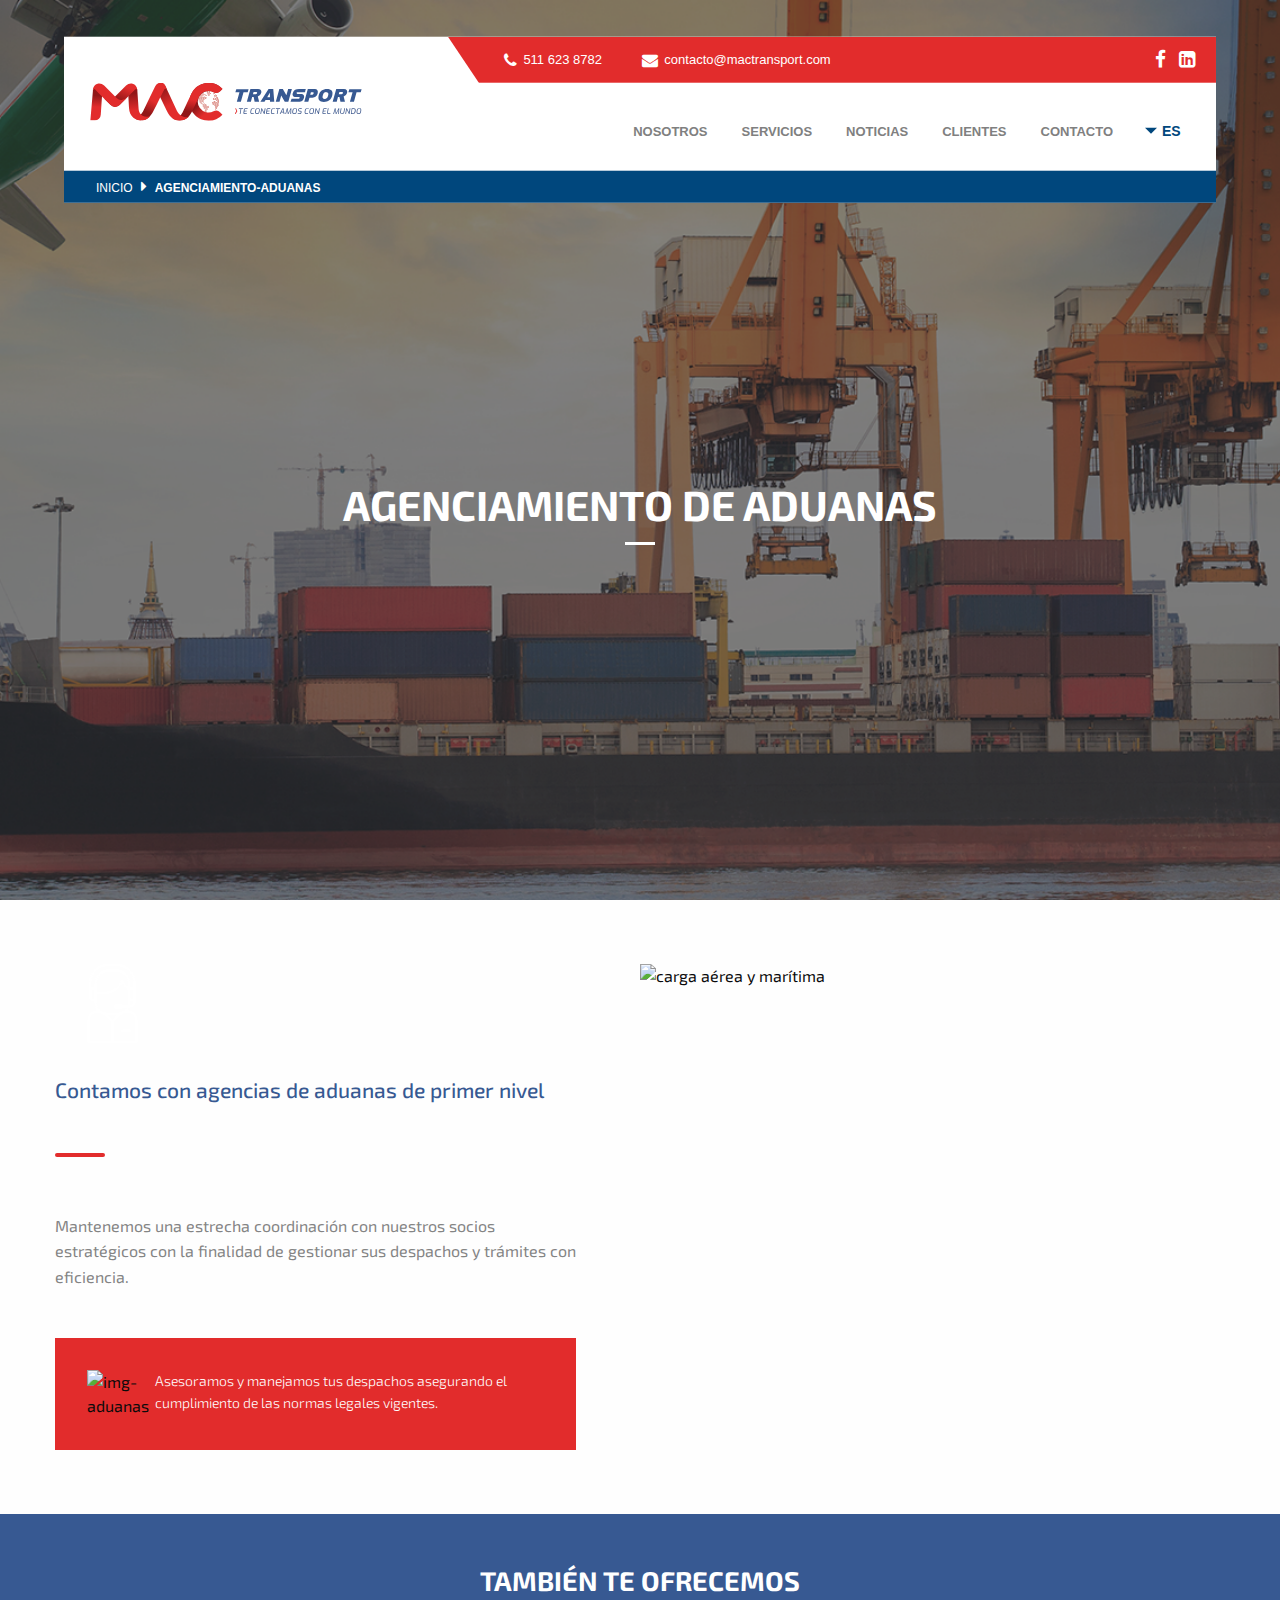
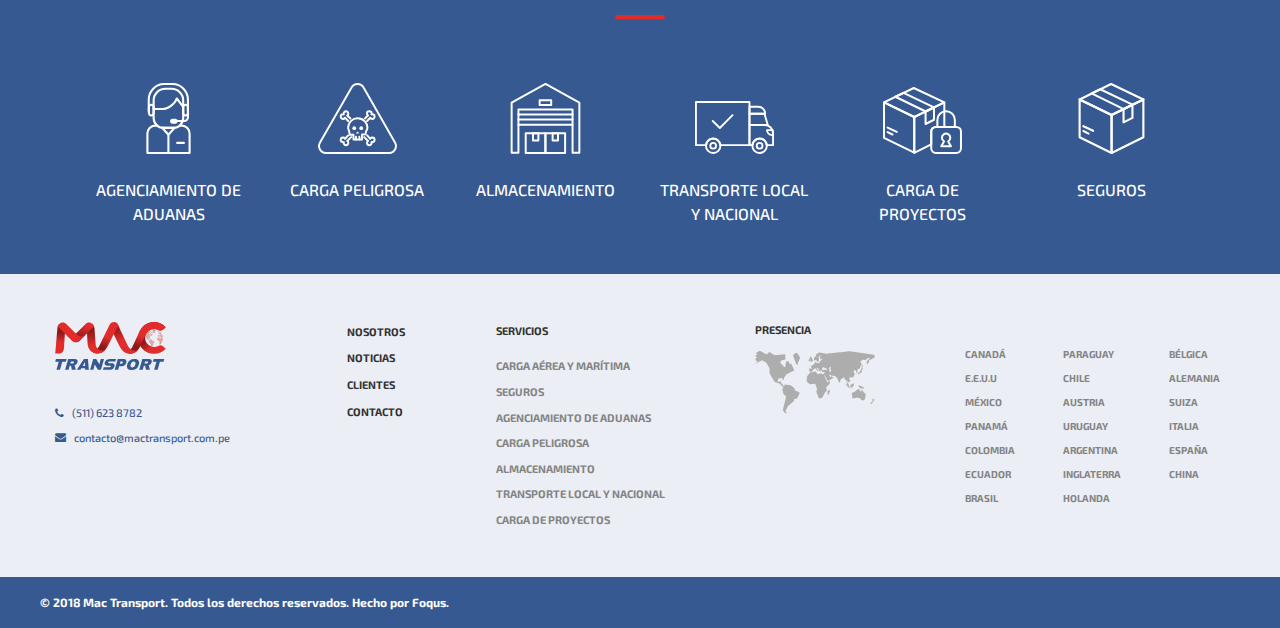
==== agenciamiento-aduanas.html @ 15519c6c "advanced 90%" ====
<!doctype html>
<html class="no-js" lang="es">
  <head>
    <meta charset="utf-8" />
    <meta http-equiv="x-ua-compatible" content="ie=edge">
    <meta name="viewport" content="width=device-width, initial-scale=1.0">
    <title>Mac-Transport</title>
    <link rel="stylesheet" href="assets/css/app.css">
  </head>
  <body>


    <div class="site-header  agenciamiento-aduanas">

      <div id="loader-wrapper">
        <div id="loader"></div>
      </div>
        <!-- carrusel -->

        <div class="orbit orbitt" role="region" data-orbit data-options="animInFromLeft:fade-in; animInFromRight:fade-in; animOutToLeft:fade-out; animOutToRight:fade-out;">
          <div class="orbit-wrapper">
            <ul class="orbit-container">
              <li class="is-active orbit-slide">
                <figure class="orbit-figure ooo">
                  <img class="orbit-image" src="assets/img/img-slide-1.png" alt="Space">
                  <figcaption class="orbit-caption">
                      <div class="texto-principal">
                          <p>Simplificamos</p>
                          <p>los negocios con el mundo</p>
                        </div>
                  </figcaption>
                </figure>
              </li>
              <li class="orbit-slide">
                <figure class="orbit-figure">
                  <img class="orbit-image" src="assets/img/img-slide-2.jpg" alt="Space">
                  <figcaption class="orbit-caption">
                    <div class="texto-principal">
                      <p>Simplificamos</p>
                      <p>los negocios con el mundo</p>
                    </div>
                  </figcaption>
                </figure>
              </li>
              <li class="orbit-slide">
                <figure class="orbit-figure">
                  <img class="orbit-image" src="assets/img/img-slide-3.jpg" alt="Space">
                  <figcaption class="orbit-caption">
                      <div class="texto-principal">
                          <p>Simplificamos</p>
                          <p>los negocios con el mundo</p>
                      </div>
                  </figcaption>
                </figure>
              </li>
              <li class="orbit-slide">
                <figure class="orbit-figure">
                  <img class="orbit-image" src="assets/img/img-slide-4.jpg" alt="Space">
                  <figcaption class="orbit-caption">
                      <div class="texto-principal">
                          <p>Simplificamos</p>
                          <p>los negocios con el mundo</p>
                      </div>
                  </figcaption>
                </figure>
              </li>
            </ul>
          </div>
          <nav class="orbit-bullets">
            <button class="is-active" data-slide="0"><span class="show-for-sr">First slide details.</span><span class="show-for-sr">Current Slide</span></button>
            <button data-slide="1"><span class="show-for-sr">Second slide details.</span></button>
            <button data-slide="2"><span class="show-for-sr">Third slide details.</span></button>
            <button data-slide="3"><span class="show-for-sr">Fourth slide details.</span></button>
          </nav>
        </div>

        <!---->
        <header class="Header">
          <div class="grid-x">
              <div class="cell large-4"></div>
              <div class="Header-ubication cell large-8">

              <div class="Header-contacto">

                <div>
                    <span class="Header-contacto-phone">
                        <i class="fa fa-phone" aria-hidden="true"></i> 
                        <span>511 623 8782</span>
                    </span>
                    <span class="Header-contacto-email">
                        <i class="fa fa-envelope" aria-hidden="true"></i>
                        <span>contacto@mactransport.com</span>
                    </span>
                </div>
                
                <div class="Header-redesSociales">
                  <li class="Header-redesSociales-item">
                    <a href="https://facebook.com/" target="_blank" class="Header-redesSociales-link">
                      <span><i class="fa fa-facebook" aria-hidden="true"></i></span>
                    </a>
                  </li>
                  <li class="Header-redesSociales-item">
                    <a href="https://linkedin.com/" target="_blank" class="Header-redesSociales-link">
                      <span><i class="fa fa-linkedin-square" aria-hidden="true"></i></span>
                    </a>
                  </li>
                </div>
              </div>
              </div>
          </div>

          <figure class="Header-logo">
            <a href="index.html"><img src="./assets/img/ico-logo-home.svg" alt="logo" class="Header-image"></a>
          </figure>

          <nav class="Header-nav">
            <ul class="Header-menu  no-bullet">
              <li class="Header-menu-item">
                <a class="Header-menu-link" href="nosotros.html">Nosotros</a>
              </li>
              <li class="Header-menu-item">
                <a class="Header-menu-link" href="servicios.html">Servicios</a>
              </li>
              <li class="Header-menu-item">
                <a class="Header-menu-link" href="noticias.html">Noticias</a>
              </li>
              <li class="Header-menu-item">
                <a class="Header-menu-link" href="clientes.html">Clientes</a>
              </li>
              <li class="Header-menu-item">
                <a class="Header-menu-link" href="contacto.html">Contacto</a>
              </li>
                <ul class="vertical menu accordion-menu" data-accordion-menu>
                  <li class="idiomas">
                    <a href="#">ES</a>
                    <ul class="menu vertical nested">
                      <li>
                        <a href="#">EN</a>
                      </li>
                    </ul>
                  </li>
                </ul>
            </ul>
          </nav>
        </header>


        <div class="Banner">
            <h1 class="Banner-slogan"> Agenciamiento de aduanas</h1>
            <header class="Header">
                <div class="grid-x">
                    <div class="cell large-4"></div>
                    <div class="Header-ubication cell large-8">
        
                    <div class="Header-contacto">
        
                      <div>
                          <span class="Header-contacto-phone">
                              <i class="fa fa-phone" aria-hidden="true"></i> 
                              <span>511 623 8782</span>
                          </span>
                          <span class="Header-contacto-email">
                              <i class="fa fa-envelope" aria-hidden="true"></i>
                              <span>contacto@mactransport.com</span>
                          </span>
                      </div>
                      
                      <div class="Header-redesSociales">
                        <li class="Header-redesSociales-item">
                          <a href="https://facebook.com/" target="_blank" class="Header-redesSociales-link">
                            <span><i class="fa fa-facebook" aria-hidden="true"></i></span>
                          </a>
                        </li>
                        <li class="Header-redesSociales-item">
                          <a href="https://linkedin.com/" target="_blank" class="Header-redesSociales-link">
                            <span><i class="fa fa-linkedin-square" aria-hidden="true"></i></span>
                          </a>
                        </li>
                      </div>
                    </div>
                    </div>
                </div>
        
                <figure class="Header-logo">
                  <a href="index.html"><img src="./assets/img/ico-logo-home.svg" alt="logo" class="Header-image"></a>
                </figure>
        
                <nav class="Header-nav">
                  <ul class="Header-menu  no-bullet">
                    <li class="Header-menu-item">
                      <a class="Header-menu-link" href="nosotros.html">Nosotros</a>
                    </li>
                    <li class="Header-menu-item">
                      <a class="Header-menu-link" href="servicios.html">Servicios</a>
                    </li>
                    <li class="Header-menu-item">
                      <a class="Header-menu-link" href="noticias.html">Noticias</a>
                    </li>
                    <li class="Header-menu-item">
                      <a class="Header-menu-link" href="clientes.html">Clientes</a>
                    </li>
                    <li class="Header-menu-item">
                      <a class="Header-menu-link" href="contacto.html">Contacto</a>
                    </li>
                      <ul class="vertical menu accordion-menu" data-accordion-menu>
                        <li class="idiomas">
                          <a href="#">ES</a>
                          <ul class="menu vertical nested">
                            <li>
                              <a href="#">EN</a>
                            </li>
                          </ul>
                        </li>
                      </ul>
                  </ul>
                </nav>

                <ul class="SubNavegacion">
                  <li class="SubNavegacion-item">
                    <a class="SubNavegacion-link" href="index.html">Inicio</a>
                  </li>
                  <span>
                      <i class="fa fa-caret-right"></i>
                  </span>
                  <li class="SubNavegacion-item">
                    <a class="SubNavegacion-link bold" href="agenciamiento-aduanas.html">agenciamiento-aduanas</a>
                  </li>
                </ul>

              <!-- subnavegacion servicios -->
              <!--<ul class="SubNavegacion-servicios">
                <li class="SubNavegacion-item">
                  <a class="SubNavegacion-link" href="index.html">Inicio</a>
                </li>
                <span>
                    <i class="fa fa-caret-right"></i>
                </span>
                <li class="SubNavegacion-item">
                  <a class="SubNavegacion-link bold" href="agenciamiento-aduanas.html">agenciamiento-aduanas</a>
                </li>
              </ul> -->
              <!-- -->
            </header>
      
        </div>

    </div>
   <!-- el resto-->

   
   <div class="Container-carga  grid-container">
       <div class="grid-x cargador">
   
           <div class="cell  large-6  celda-1">
               <img class="carga-img" src="./assets/img/paginaServicios/Group197.svg" alt="logo">
               <h2 class="carga-title">Contamos con agencias de aduanas de primer nivel</h2>
               <p class="carga-parrafo">
                   Mantenemos una estrecha coordinación con nuestros socios estratégicos con la finalidad de gestionar sus despachos y trámites con eficiencia.
               </p>
   
               <div class="servicios aduanas">
                   <img class="aduanas-img" src="" alt="img-aduanas">
                   <p class="aduanas-parrafo">Asesoramos y manejamos tus despachos asegurando el cumplimiento de las normas legales vigentes.</p>
               </div>
   
           </div>
   
           <div class="large-6  celda2">
               <img src="./assets/img/paginaServicios/capa709.png" alt="carga aérea y marítima">
           </div>
       </div>
   </div>
   
   <div class="ofrecemos-container">
           <section class="ofrecemos  grid-container">
               <h2 class="ofrecemos-title">También te ofrecemos</h2>
           
               <div class="otros-servicios">
                   <figure>
                       <a href="agenciamiento-aduanas.html">
                           <img src="./assets/img/paginaServicios/Group197.svg" alt="otroservicio1">
                       </a>
                       <figcaption>
                           Agenciamiento de aduanas
                       </figcaption>
                   </figure>
                   <figure>
                       <a href="carga-peligrosa.html">
                           <img src="./assets/img/paginaServicios/Group198.svg" alt="otroservicio2">
                       </a>
                       <figcaption>carga peligrosa</figcaption>
                   </figure>
                   <figure>
                       <a href="almacenamiento.html">
                           <img src="./assets/img/paginaServicios/Group199.svg" alt="otroservicio3">
                       </a>
                       <figcaption>Almacenamiento</figcaption>
                   </figure>
                   <figure>
                       <a herf="transporte-local-nacional.html">
                           <img src="./assets/img/paginaServicios/Group200.svg" alt="otroservicio4">
                       </a>
                       <figcaption>
                           transporte local y nacional
                       </figcaption>
                   </figure>
                   <figure>
                       <a href="carga-de-proyectos.html">
                           <img src="./assets/img/paginaServicios/Group201.svg" alt="otroservicio5">
                       </a>
                       <figcaption>carga de proyectos</figcaption>
                   </figure>
                   <figure>
                       <a href="seguros.html">
                           <img src="./assets/img/paginaServicios/Group202.svg" alt="otroservicio6">
                       </a>
                       <figcaption>seguros</figcaption>
                   </figure>
               </div>
               </section>
   </div>
   

      <footer class="Footer grid-container full">
        
        <div class="container-footer">
            <div class="Footer-contact">
                <img class="Footer-img" src="./assets/img/ico-footer-logo.svg" alt="MAC Transport">

                <span class="Footer-phone">
                    <i class="fa fa-phone" aria-hidden="true"></i> 
                    <span>(511) 623 8782</span>
                </span>
                <span class="Footer-email">
                    <i class="fa fa-envelope" aria-hidden="true"></i>
                    <span>contacto@mactransport.com.pe</span> 
                </span>
            </div>
          
              <div class="Footer-pages">
              
                <ul class="Footer-ul  no-bullet">
                  <li class="Footer-pages-item">
                    <a class="Footer-pages-link" href="nosotros.html">Nosotros</a>
                  </li>
                  <li class="Footer-pages-item">
                    <a class="Footer-pages-link" href="noticias.html">Noticias</a>
                  </li>
                  <li class="Footer-pages-item">
                    <a class="Footer-pages-link" href="clientes.html">Clientes</a>
                  </li>
                  <li class="Footer-pages-item">
                    <a class="Footer-pages-link" href="contacto.html">Contacto</a>
                  </li>
                </ul>
              </div> 
          
              <div class="Footer-servicios">
                <h3><a class="Footer-pages-link" href="servicios.html">Servicios</a></h3>
                <ul class="list">
                  <li><a href="carga-aerea-maritima.html">carga aérea y marítima</a></li>
                  <li><a href="seguros.html">seguros</a></li>
                  <li><a href="agenciamiento-aduanas.html">agenciamiento de aduanas</a></li>
                  <li><a href="carga-peligrosa.html">carga peligrosa</a></li>
                  <li><a href="almacenamiento.html">almacenamiento</a></li>
                  <li><a href="transporte-local-nacional.html">transporte local y nacional</a></li>
                  <li><a href="carga-proyectos.html">carga de proyectos</a></li>
                </ul>
              </div>

              <div class="Footer-presencia">
                <h3>Presencia</h3>
                <img src="./assets/img/ico-footer-world.svg" class="Footer-presencia-title" alt="Presencia">
              </div>
          
              <div class="Footer-countries">
                <div class="Footer-countries-one">
                  <p class="countries-item">canadá</p>
                  <p class="countries-item">E.E.U.U</p>
                  <p class="countries-item">México</p>
                  <p class="countries-item">Panamá</p>
                  <p class="countries-item">Colombia</p>
                  <p class="countries-item">Ecuador</p>
                  <p class="countries-item">Brasil</p>
                </div>
                <div class="Footer-countries-two">
                  <p class="countries-item">paraguay</p>
                  <p class="countries-item">chile</p>
                  <p class="countries-item">austria</p>
                  <p class="countries-item">Uruguay</p>
                  <p class="countries-item">Argentina</p>
                  <p class="countries-item">Inglaterra</p>
                  <p class="countries-item">Holanda</p>
                </div>
                <div class="Footer-countries-tree">
                  <p class="countries-item">Bélgica</p>
                  <p class="countries-item">Alemania</p>
                  <p class="countries-item">Suiza</p>
                  <p class="countries-item">Italia</p>
                  <p class="countries-item">España</p>
                  <p class="countries-item">China</p>
                </div>
              </div>

        </div>

        <div class="container-footer-bottom">
          <p class="Footer-bottom  grid-container">© 2018 Mac Transport. Todos los derechos reservados. Hecho por Foqus.</p>
        </div>

      </footer>


    <script src="assets/js/app.js"></script>
    <script>
    
      window.onload = function () {
        let contenedor = document.getElementById('loader-wrapper');
        contenedor.style.visibility = 'hidden';
        contenedor.style.opacity = 0;
      } 
    </script>
  </body>
</html>
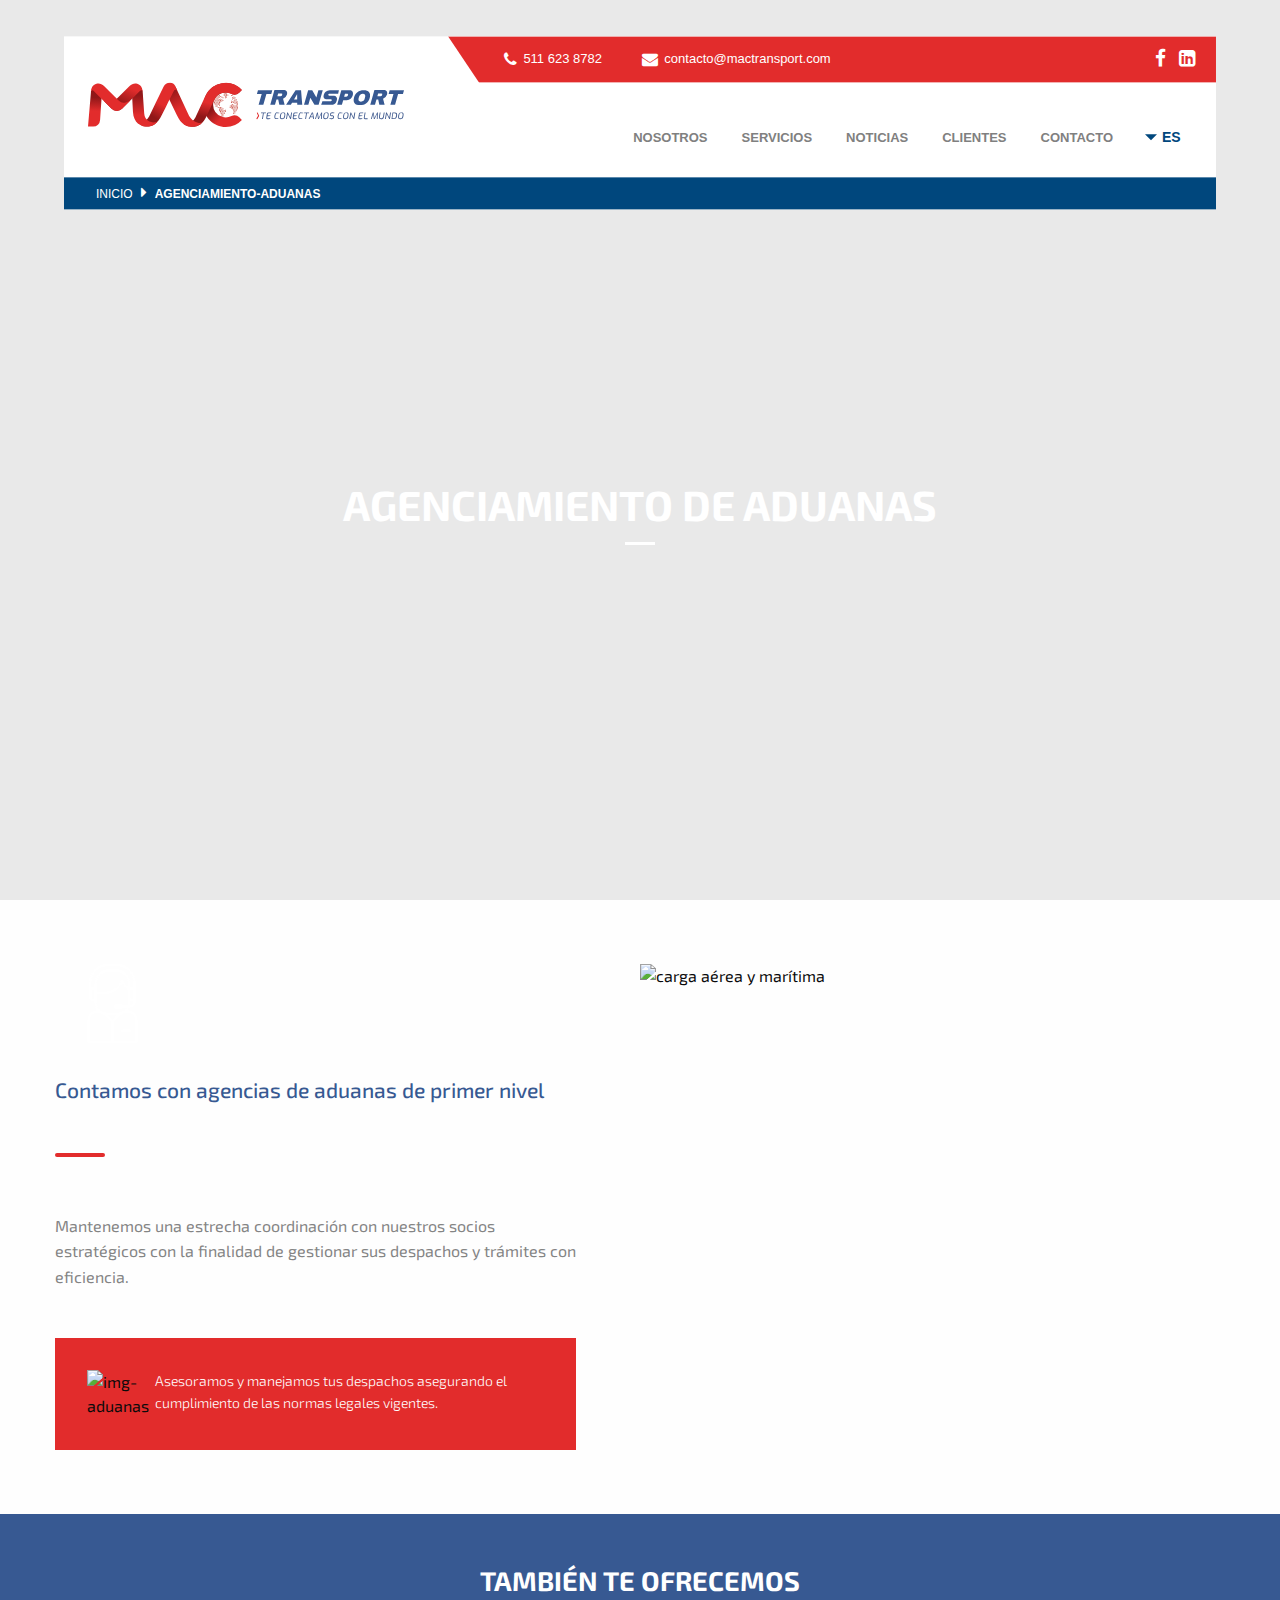
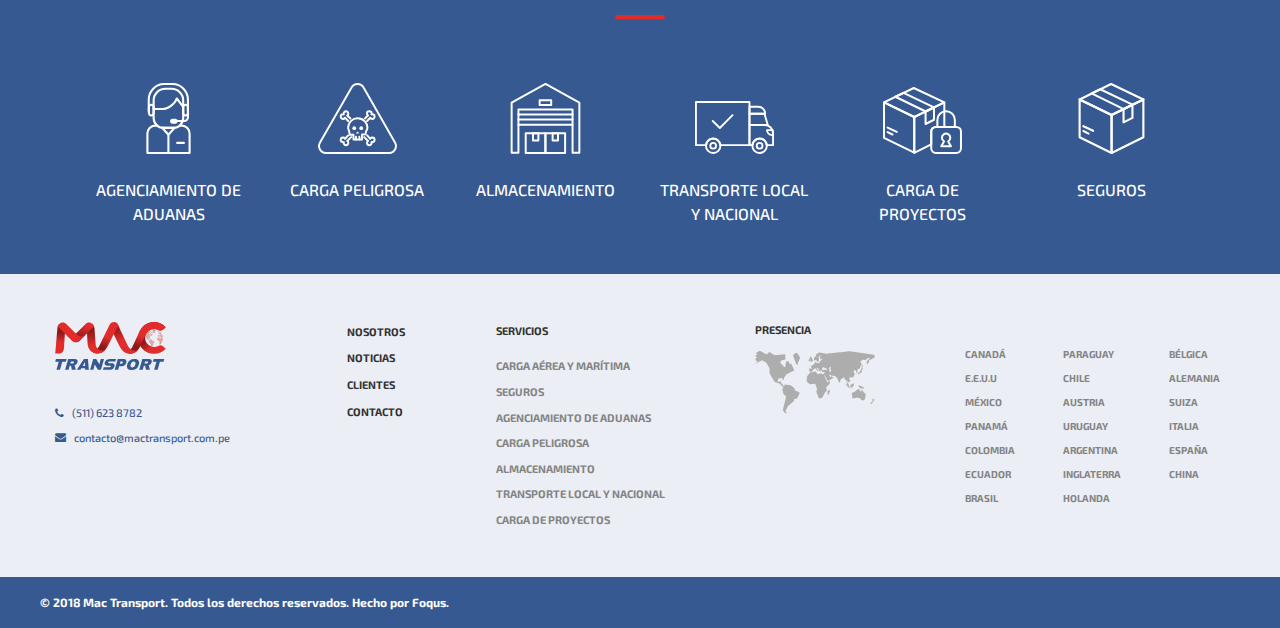
==== commit e80da777: "replace imgs" ====
--- a/agenciamiento-aduanas.html
+++ b/agenciamiento-aduanas.html
@@ -24,7 +24,7 @@
             <ul class="orbit-container">
               <li class="is-active orbit-slide">
                 <figure class="orbit-figure ooo">
-                  <img class="orbit-image" src="assets/img/img-slide-1.png" alt="Space">
+                  <img class="orbit-image" src="assets/img/slide1.jpg" alt="Space">
                   <figcaption class="orbit-caption">
                       <div class="texto-principal">
                           <p>Simplificamos</p>
@@ -35,33 +35,33 @@
               </li>
               <li class="orbit-slide">
                 <figure class="orbit-figure">
-                  <img class="orbit-image" src="assets/img/img-slide-2.jpg" alt="Space">
+                  <img class="orbit-image" src="assets/img/slide2.jpg" alt="Space">
                   <figcaption class="orbit-caption">
                     <div class="texto-principal">
-                      <p>Simplificamos</p>
-                      <p>los negocios con el mundo</p>
+                      <p></p>
+                      <p></p>
                     </div>
                   </figcaption>
                 </figure>
               </li>
               <li class="orbit-slide">
                 <figure class="orbit-figure">
-                  <img class="orbit-image" src="assets/img/img-slide-3.jpg" alt="Space">
+                  <img class="orbit-image" src="assets/img/slide3.jpg" alt="Space">
                   <figcaption class="orbit-caption">
                       <div class="texto-principal">
-                          <p>Simplificamos</p>
-                          <p>los negocios con el mundo</p>
+                          <p></p>
+                          <p></p>
                       </div>
                   </figcaption>
                 </figure>
               </li>
               <li class="orbit-slide">
                 <figure class="orbit-figure">
-                  <img class="orbit-image" src="assets/img/img-slide-4.jpg" alt="Space">
+                  <img class="orbit-image" src="assets/img/slide4.jpg" alt="Space">
                   <figcaption class="orbit-caption">
                       <div class="texto-principal">
-                          <p>Simplificamos</p>
-                          <p>los negocios con el mundo</p>
+                          <p></p>
+                          <p></p>
                       </div>
                   </figcaption>
                 </figure>
--- a/assets/css/app.css
+++ b/assets/css/app.css
@@ -8807,8 +8807,8 @@
   .Header-image {
     display: inline-block;
     padding-left: 1.5rem;
-    width: 18.75rem;
-    height: 2.375rem; }
+    width: 21.25rem;
+    height: 2.8125rem; }
   .Header-ubication {
     width: 100%;
     background-color: #E22C2C;
@@ -9059,8 +9059,9 @@
   padding: 1rem 0 0 0; }
   .Servicios-title {
     font-size: 1.6875rem;
-    font-weight: 700;
-    color: #375992; }
+    font-weight: 500;
+    color: #375992;
+    padding-top: 3rem; }
     .Servicios-title::after {
       content: "";
       display: block;
@@ -9202,7 +9203,7 @@
       padding-left: 0.9375rem; } }
   .Clientes-title {
     font-size: 1.6875rem;
-    font-weight: 700;
+    font-weight: 500;
     color: #375992;
     padding-top: 3rem; }
     .Clientes-title::after {
@@ -9275,27 +9276,6 @@
   .Sectors-img {
     width: 6.1875rem;
     height: 6.1875rem; }
-    .Sectors-img:hover {
-      -webkit-animation-name: girar-sector;
-              animation-name: girar-sector;
-      -webkit-animation-duration: 1s;
-              animation-duration: 1s; }
-
-@-webkit-keyframes girar-sector {
-  0% {
-    -webkit-transform: rotate(0deg);
-            transform: rotate(0deg); }
-  100% {
-    -webkit-transform: rotate(360deg);
-            transform: rotate(360deg); } }
-
-@keyframes girar-sector {
-  0% {
-    -webkit-transform: rotate(0deg);
-            transform: rotate(0deg); }
-  100% {
-    -webkit-transform: rotate(360deg);
-            transform: rotate(360deg); } }
   .Sectors-description {
     margin-top: 2rem;
     color: #FFFFFF;
@@ -9667,7 +9647,7 @@
   display: none; }
 
 .site-header.nosotros {
-  background: url("../img/slogan-nosotros.png") no-repeat;
+  background: url("../img/slogan-nosotros.jpg") no-repeat;
   background-size: cover;
   background-position: center center; }
   .site-header.nosotros .orbit.orbitt {
@@ -9714,11 +9694,13 @@
     grid-area: 4 / 1 / 8 / 2; }
     .somos-nosotros-figura1 img {
       width: 100%;
-      height: 32.5rem; }
+      height: 29.375rem; }
   .somos-nosotros-figura2 {
     grid-area: 2 / 3 / 5 / 4;
     width: 29.375rem;
     height: 29.375rem; }
+    .somos-nosotros-figura2 img {
+      height: 29.375rem; }
   .somos-nosotros-texto {
     grid-area: 6 / 3 / 7 / 4;
     margin-top: 5rem;
@@ -9741,7 +9723,7 @@
     left: 0;
     right: 0;
     z-index: -100;
-    background: url("../img/paginaNosotros/fondo-trabajadores.png") repeat;
+    background: url("../img/paginaNosotros/fondo-trabajadores.jpg") repeat;
     background-size: cover;
     background-position: center center; }
   .trabajadores-title {
@@ -9797,7 +9779,7 @@
   margin-bottom: -7rem; }
 
 .site-header.servicios {
-  background: url("../img/slogan-servicios.png") no-repeat;
+  background: url("../img/slogan-servicios.jpg") no-repeat;
   background-size: cover;
   background-position: center center; }
   .site-header.servicios .orbit.orbitt {
@@ -9947,7 +9929,7 @@
         color: #FFFFFF; }
 
 .site-header.noticias {
-  background: url("../img/slogan-noticias.png") no-repeat;
+  background: url("../img/slogan-noticias.jpg") no-repeat;
   background-size: cover;
   background-position: center center; }
   .site-header.noticias .orbit.orbitt {
@@ -10080,7 +10062,7 @@
     margin-right: 0; }
 
 .site-header.clientes {
-  background: url("../img/slogan-clientes.png") no-repeat;
+  background: url("../img/slogan-clientes.jpg") no-repeat;
   background-size: cover;
   background-position: center center; }
   .site-header.clientes .orbit.orbitt {
@@ -10200,7 +10182,7 @@
       width: 70%; }
 
 .site-header.contacto {
-  background: url("../img/slogan-contacto.png") no-repeat;
+  background: url("../img/slogan-contacto.jpg") no-repeat;
   background-size: cover;
   background-position: center center; }
   .site-header.contacto .orbit.orbitt {
@@ -10291,7 +10273,7 @@
     min-height: 55.9375rem; }
 
 .site-header.agenciamiento-aduanas {
-  background: url("../img/slogan-servicios.png") no-repeat;
+  background: url("../img/slogan-servicios.jpg") no-repeat;
   background-size: cover;
   background-position: center center; }
   .site-header.agenciamiento-aduanas .orbit.orbitt {
@@ -10455,7 +10437,7 @@
   color: #FFFFFF; }
 
 .site-header.bolivia-busca-acuerdo-con-puerto-peruano {
-  background: url("../img/slogan-noticias.png") no-repeat;
+  background: url("../img/slogan-noticias.jpg") no-repeat;
   background-size: cover;
   background-position: center center; }
   .site-header.bolivia-busca-acuerdo-con-puerto-peruano .orbit.orbitt {
@@ -10509,4 +10491,4 @@
     .bolivia-contenedor .bolivia-texto > p {
       margin-bottom: 1.5rem; }
 
-/*# sourceMappingURL=[data-uri]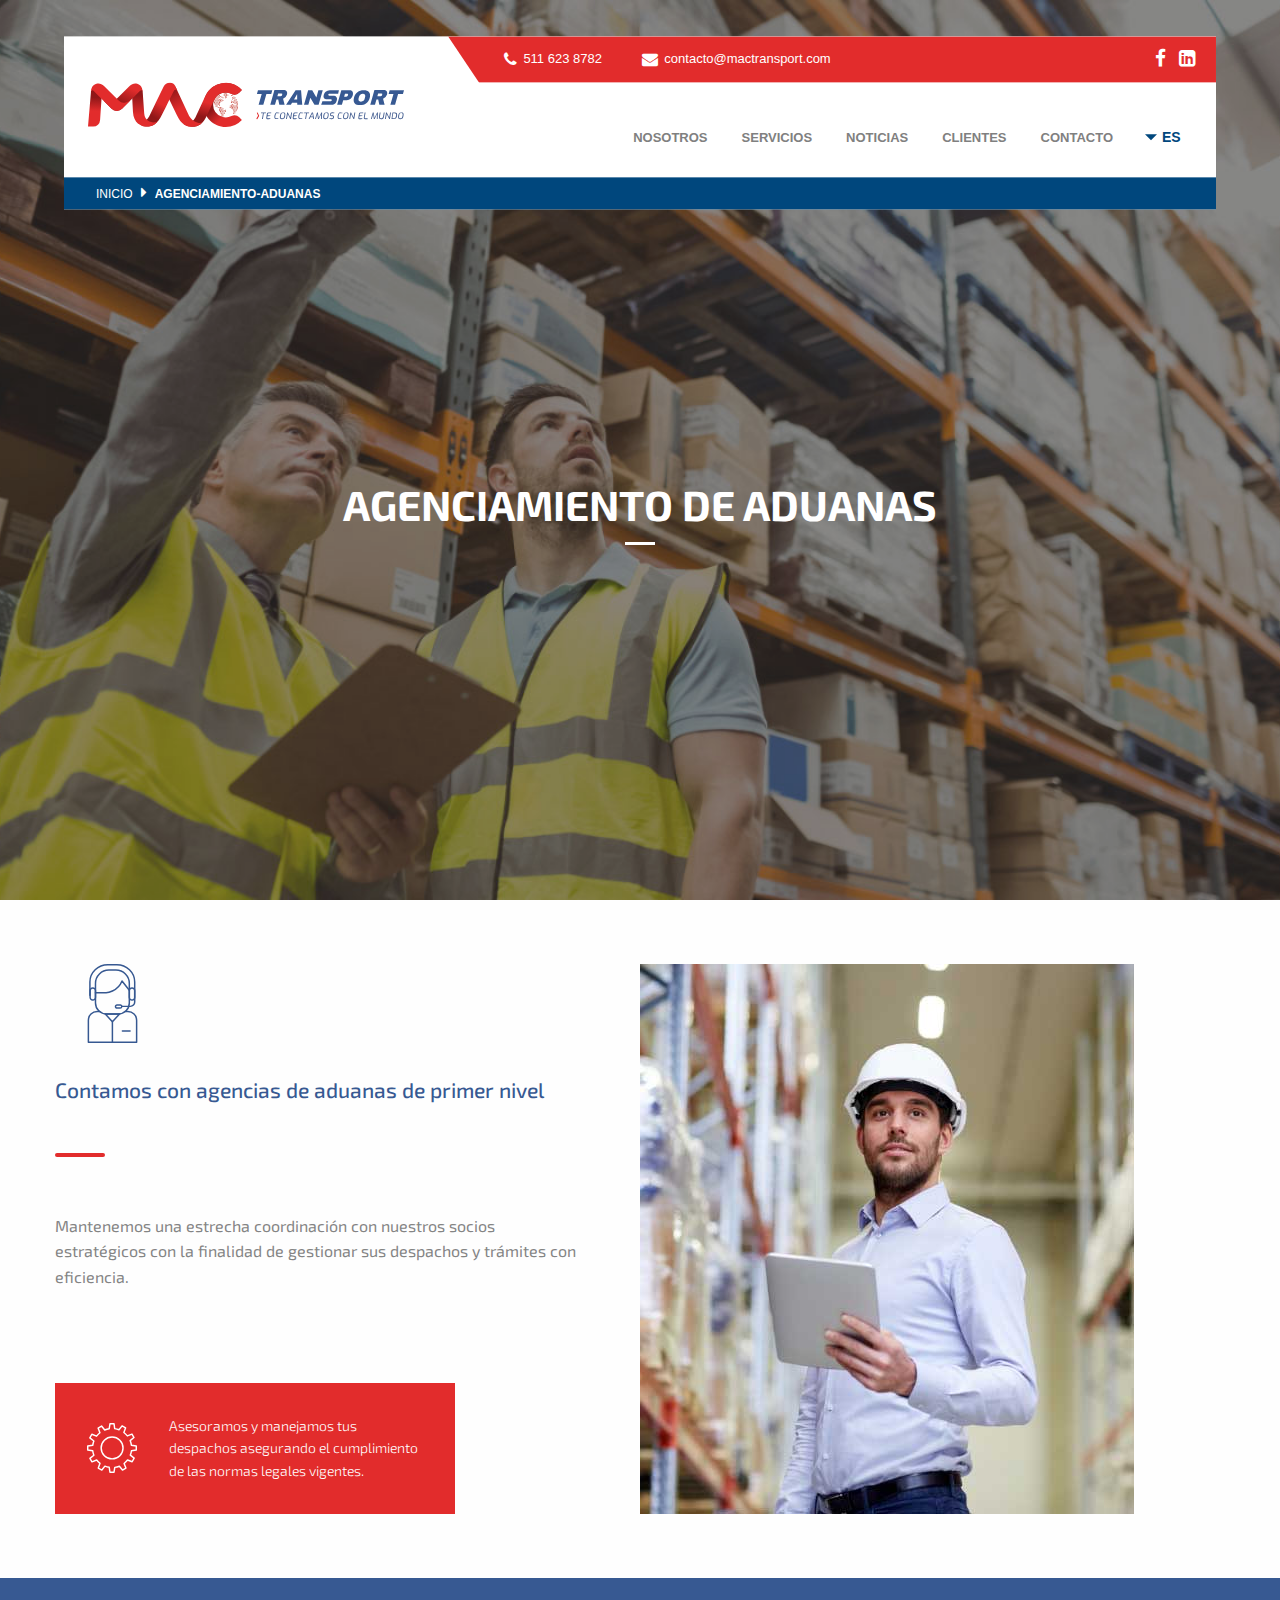
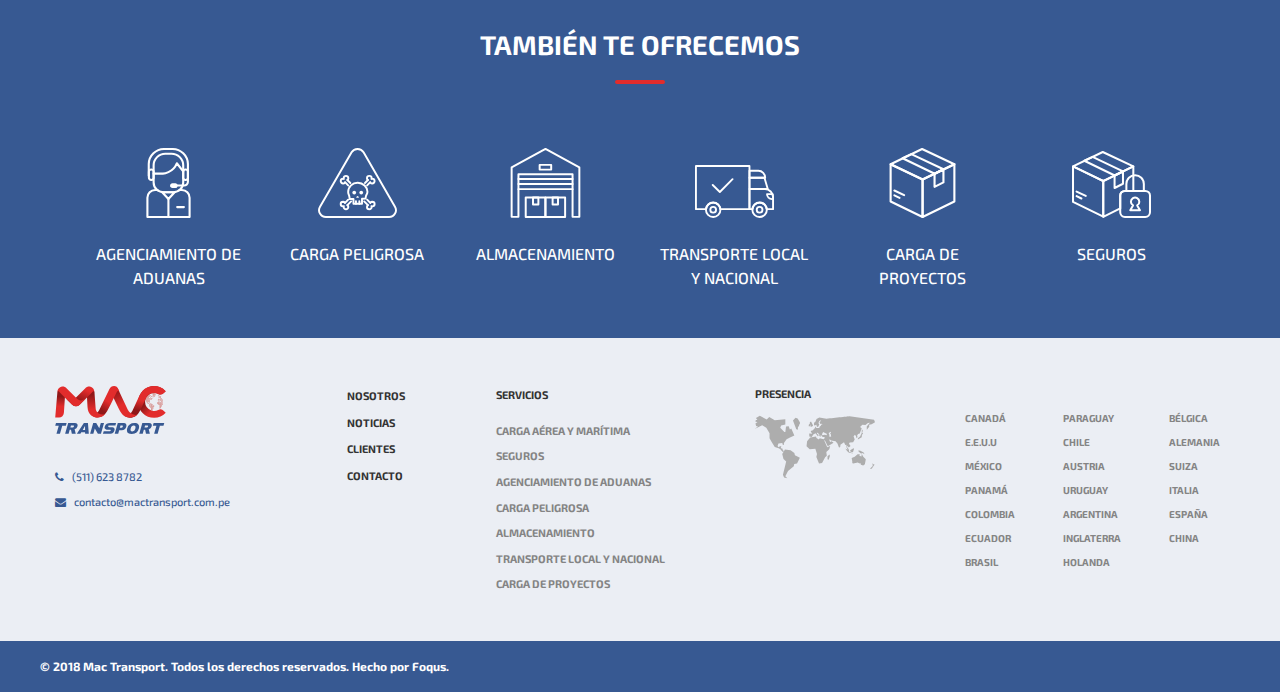
==== commit 915e672b: "add links, remove images" ====
--- a/agenciamiento-aduanas.html
+++ b/agenciamiento-aduanas.html
@@ -254,21 +254,21 @@
        <div class="grid-x cargador">
    
            <div class="cell  large-6  celda-1">
-               <img class="carga-img" src="./assets/img/paginaServicios/Group197.svg" alt="logo">
+               <img class="carga-img" src="./assets/img/paginaServicios/otrosServicios/Group239.svg" alt="logo">
                <h2 class="carga-title">Contamos con agencias de aduanas de primer nivel</h2>
                <p class="carga-parrafo">
                    Mantenemos una estrecha coordinación con nuestros socios estratégicos con la finalidad de gestionar sus despachos y trámites con eficiencia.
                </p>
    
                <div class="servicios aduanas">
-                   <img class="aduanas-img" src="" alt="img-aduanas">
+                   <img class="aduanas-img" src="./assets/img/paginaServicios/otrosServicios/rueda.svg" alt="img-aduanas">
                    <p class="aduanas-parrafo">Asesoramos y manejamos tus despachos asegurando el cumplimiento de las normas legales vigentes.</p>
                </div>
    
            </div>
    
            <div class="large-6  celda2">
-               <img src="./assets/img/paginaServicios/capa709.png" alt="carga aérea y marítima">
+               <img src="./assets/img/paginaServicios/otrosServicios/Capa-1.jpg" alt="carga aérea y marítima">
            </div>
        </div>
    </div>
@@ -299,7 +299,7 @@
                        <figcaption>Almacenamiento</figcaption>
                    </figure>
                    <figure>
-                       <a herf="transporte-local-nacional.html">
+                       <a href="transporte-local-nacional.html">
                            <img src="./assets/img/paginaServicios/Group200.svg" alt="otroservicio4">
                        </a>
                        <figcaption>
@@ -307,14 +307,14 @@
                        </figcaption>
                    </figure>
                    <figure>
-                       <a href="carga-de-proyectos.html">
-                           <img src="./assets/img/paginaServicios/Group201.svg" alt="otroservicio5">
+                       <a href="carga-proyectos.html">
+                           <img src="./assets/img/paginaServicios/Group202.svg" alt="otroservicio5">
                        </a>
                        <figcaption>carga de proyectos</figcaption>
                    </figure>
                    <figure>
                        <a href="seguros.html">
-                           <img src="./assets/img/paginaServicios/Group202.svg" alt="otroservicio6">
+                           <img src="./assets/img/paginaServicios/Group201.svg" alt="otroservicio6">
                        </a>
                        <figcaption>seguros</figcaption>
                    </figure>
@@ -327,7 +327,9 @@
         
         <div class="container-footer">
             <div class="Footer-contact">
-                <img class="Footer-img" src="./assets/img/ico-footer-logo.svg" alt="MAC Transport">
+                <a href="./">
+                  <img class="Footer-img" src="./assets/img/ico-footer-logo.svg" alt="MAC Transport">
+                </a>
 
                 <span class="Footer-phone">
                     <i class="fa fa-phone" aria-hidden="true"></i> 
@@ -360,7 +362,7 @@
               <div class="Footer-servicios">
                 <h3><a class="Footer-pages-link" href="servicios.html">Servicios</a></h3>
                 <ul class="list">
-                  <li><a href="carga-aerea-maritima.html">carga aérea y marítima</a></li>
+                  <li><a href="servicios.html">carga aérea y marítima</a></li>
                   <li><a href="seguros.html">seguros</a></li>
                   <li><a href="agenciamiento-aduanas.html">agenciamiento de aduanas</a></li>
                   <li><a href="carga-peligrosa.html">carga peligrosa</a></li>
--- a/assets/css/app.css
+++ b/assets/css/app.css
@@ -10273,7 +10273,7 @@
     min-height: 55.9375rem; }
 
 .site-header.agenciamiento-aduanas {
-  background: url("../img/slogan-servicios.jpg") no-repeat;
+  background: url("../img/slogan-agenciamiento-aduanas.jpg") no-repeat;
   background-size: cover;
   background-position: center center; }
   .site-header.agenciamiento-aduanas .orbit.orbitt {
@@ -10299,7 +10299,10 @@
   background-color: #E22C2C;
   display: -webkit-flex;
   display: -ms-flexbox;
-  display: flex; }
+  display: flex;
+  -webkit-align-items: center;
+      -ms-flex-align: center;
+          align-items: center; }
   .Container-carga .servicios .servicios1 p,
   .Container-carga .servicios .servicios2 p,
   .Container-carga .servicios .servicios3 p {
@@ -10429,12 +10432,900 @@
         color: #FFFFFF; }
 
 .servicios.aduanas {
-  padding: 2rem; }
+  padding: 2rem;
+  width: 25rem; }
 
 .aduanas-parrafo {
   font-size: 0.875rem;
   font-weight: 300;
-  color: #FFFFFF; }
+  color: #FFFFFF;
+  padding-left: 2rem; }
+
+.aduanas-img {
+  width: 3.125rem;
+  height: 3.125rem; }
+
+.site-header.carga-peligrosa {
+  background: url("../img/slogan-carga-peligrosa.jpg") no-repeat;
+  background-size: cover;
+  background-position: center center; }
+  .site-header.carga-peligrosa .orbit.orbitt {
+    display: none; }
+  .site-header.carga-peligrosa .Header {
+    z-index: 10; }
+
+.grid-x.cargador {
+  padding: 4rem 0; }
+  .grid-x.cargador .celda-1 {
+    margin-right: 4rem;
+    width: calc(50% - 4rem);
+    display: -webkit-flex;
+    display: -ms-flexbox;
+    display: flex;
+    -webkit-flex-direction: column;
+        -ms-flex-direction: column;
+            flex-direction: column; }
+  .grid-x.cargador .celda2 img {
+    height: 100%; }
+
+.Container-carga .servicios {
+  background-color: #E22C2C;
+  display: -webkit-flex;
+  display: -ms-flexbox;
+  display: flex;
+  -webkit-align-items: center;
+      -ms-flex-align: center;
+          align-items: center; }
+  .Container-carga .servicios .servicios1 p,
+  .Container-carga .servicios .servicios2 p,
+  .Container-carga .servicios .servicios3 p {
+    color: #FFFFFF;
+    text-align: center;
+    font-size: 0.875rem; }
+    .Container-carga .servicios .servicios1 p span,
+    .Container-carga .servicios .servicios2 p span,
+    .Container-carga .servicios .servicios3 p span {
+      display: block;
+      font-weight: 700; }
+  .Container-carga .servicios .servicios1 {
+    background-color: #901717; }
+  .Container-carga .servicios .servicios2 {
+    background-color: #CC0900; }
+  .Container-carga .servicios .servicios3 {
+    background-color: #E22C2C; }
+  .Container-carga .servicios > div {
+    width: 33.333%;
+    height: 158px;
+    display: -webkit-flex;
+    display: -ms-flexbox;
+    display: flex;
+    -webkit-justify-content: center;
+        -ms-flex-pack: center;
+            justify-content: center;
+    -webkit-align-items: center;
+        -ms-flex-align: center;
+            align-items: center;
+    -webkit-flex-direction: column;
+        -ms-flex-direction: column;
+            flex-direction: column; }
+    .Container-carga .servicios > div figure {
+      display: -webkit-flex;
+      display: -ms-flexbox;
+      display: flex;
+      -webkit-justify-content: center;
+          -ms-flex-pack: center;
+              justify-content: center;
+      -webkit-align-items: center;
+          -ms-flex-align: center;
+              align-items: center; }
+      .Container-carga .servicios > div figure img {
+        width: 5rem;
+        height: 5rem;
+        display: block;
+        padding-bottom: .5rem; }
+
+.Container-carga .carga-img {
+  width: 7.17312rem;
+  height: 4.96063rem; }
+
+.Container-carga .carga-title {
+  font-size: 1.3125rem;
+  font-weight: 500;
+  color: #375992;
+  margin-top: 2rem; }
+  .Container-carga .carga-title::after {
+    content: "";
+    display: block;
+    width: 3.125rem;
+    height: 0.25rem;
+    background-color: #E22C2C;
+    margin-top: 3rem;
+    border-radius: 0.3125rem; }
+
+.Container-carga .carga-parrafo {
+  color: #848484;
+  margin: 3rem 0;
+  -webkit-flex-grow: 1;
+      -ms-flex-positive: 1;
+          flex-grow: 1; }
+
+.ofrecemos-container {
+  background-color: #375992;
+  padding-bottom: 3rem; }
+  .ofrecemos-container .ofrecemos-title {
+    padding-top: 3rem;
+    color: #FFFFFF;
+    font-weight: 700;
+    font-size: 1.6875rem;
+    text-transform: uppercase;
+    text-align: center; }
+    .ofrecemos-container .ofrecemos-title::after {
+      content: "";
+      display: block;
+      width: 3.125rem;
+      height: 0.25rem;
+      border-radius: 0.3125rem;
+      background-color: #E22C2C;
+      margin: 1rem auto 0; }
+  .ofrecemos-container .otros-servicios {
+    display: -webkit-flex;
+    display: -ms-flexbox;
+    display: flex;
+    -webkit-justify-content: space-evenly;
+        -ms-flex-pack: space-evenly;
+            justify-content: space-evenly;
+    -webkit-align-items: baseline;
+        -ms-flex-align: baseline;
+            align-items: baseline;
+    margin-top: 4rem; }
+    .ofrecemos-container .otros-servicios figure {
+      display: -webkit-flex;
+      display: -ms-flexbox;
+      display: flex;
+      -webkit-flex-direction: column;
+          -ms-flex-direction: column;
+              flex-direction: column;
+      -webkit-align-items: center;
+          -ms-flex-align: center;
+              align-items: center;
+      width: 9.375rem;
+      text-align: center; }
+      .ofrecemos-container .otros-servicios figure a {
+        display: block; }
+      .ofrecemos-container .otros-servicios figure img {
+        width: 4.95rem;
+        max-height: 4.40625rem;
+        display: block;
+        height: 100%; }
+      .ofrecemos-container .otros-servicios figure figcaption {
+        padding-top: 1.5rem;
+        text-transform: uppercase;
+        font-size: 1rem;
+        font-weight: 500;
+        color: #FFFFFF; }
+
+.servicios.aduanas {
+  padding: 2rem;
+  width: 25rem; }
+
+.aduanas-parrafo {
+  font-size: 0.875rem;
+  font-weight: 300;
+  color: #FFFFFF;
+  padding-left: 2rem; }
+
+.aduanas-img {
+  width: 3.125rem;
+  height: 3.125rem; }
+
+.site-header.almacenamiento {
+  background: url("../img/slogan-almacenamiento.jpg") no-repeat;
+  background-size: cover;
+  background-position: center center; }
+  .site-header.almacenamiento .orbit.orbitt {
+    display: none; }
+  .site-header.almacenamiento .Header {
+    z-index: 10; }
+
+.grid-x.cargador {
+  padding: 4rem 0; }
+  .grid-x.cargador .celda-1 {
+    margin-right: 4rem;
+    width: calc(50% - 4rem);
+    display: -webkit-flex;
+    display: -ms-flexbox;
+    display: flex;
+    -webkit-flex-direction: column;
+        -ms-flex-direction: column;
+            flex-direction: column; }
+  .grid-x.cargador .celda2 img {
+    height: 100%; }
+
+.Container-carga .servicios.almacenamiento {
+  background-color: #E22C2C;
+  display: -webkit-flex;
+  display: -ms-flexbox;
+  display: flex;
+  -webkit-justify-content: space-between;
+      -ms-flex-pack: justify;
+          justify-content: space-between;
+  padding: 0;
+  width: 100%; }
+  .Container-carga .servicios.almacenamiento .servicios {
+    -webkit-flex-direction: row;
+        -ms-flex-direction: row;
+            flex-direction: row;
+    width: 100%; }
+  .Container-carga .servicios.almacenamiento .servicios1,
+  .Container-carga .servicios.almacenamiento .servicios2,
+  .Container-carga .servicios.almacenamiento .servicios3 {
+    width: 100%; }
+    .Container-carga .servicios.almacenamiento .servicios1 p,
+    .Container-carga .servicios.almacenamiento .servicios2 p,
+    .Container-carga .servicios.almacenamiento .servicios3 p {
+      color: #FFFFFF;
+      text-align: center;
+      font-size: 0.875rem; }
+      .Container-carga .servicios.almacenamiento .servicios1 p span,
+      .Container-carga .servicios.almacenamiento .servicios2 p span,
+      .Container-carga .servicios.almacenamiento .servicios3 p span {
+        display: block;
+        font-weight: 700; }
+  .Container-carga .servicios.almacenamiento .servicios1 {
+    background-color: #901717; }
+  .Container-carga .servicios.almacenamiento .servicios2 {
+    background-color: #CC0900; }
+  .Container-carga .servicios.almacenamiento .servicios3 {
+    background-color: #E22C2C; }
+  .Container-carga .servicios.almacenamiento > div {
+    width: 33.333%;
+    height: 158px;
+    display: -webkit-flex;
+    display: -ms-flexbox;
+    display: flex;
+    -webkit-justify-content: center;
+        -ms-flex-pack: center;
+            justify-content: center;
+    -webkit-align-items: center;
+        -ms-flex-align: center;
+            align-items: center;
+    -webkit-flex-direction: column;
+        -ms-flex-direction: column;
+            flex-direction: column; }
+    .Container-carga .servicios.almacenamiento > div figure {
+      display: -webkit-flex;
+      display: -ms-flexbox;
+      display: flex;
+      -webkit-justify-content: center;
+          -ms-flex-pack: center;
+              justify-content: center;
+      -webkit-align-items: center;
+          -ms-flex-align: center;
+              align-items: center; }
+      .Container-carga .servicios.almacenamiento > div figure img {
+        width: 5rem;
+        height: 5rem;
+        display: block;
+        padding-bottom: .5rem; }
+
+.Container-carga .carga-img {
+  width: 7.17312rem;
+  height: 4.96063rem; }
+
+.Container-carga .carga-title {
+  font-size: 1.3125rem;
+  font-weight: 500;
+  color: #375992;
+  margin-top: 2rem; }
+  .Container-carga .carga-title::after {
+    content: "";
+    display: block;
+    width: 3.125rem;
+    height: 0.25rem;
+    background-color: #E22C2C;
+    margin-top: 3rem;
+    border-radius: 0.3125rem; }
+
+.Container-carga .carga-parrafo {
+  color: #848484;
+  margin: 3rem 0;
+  -webkit-flex-grow: 1;
+      -ms-flex-positive: 1;
+          flex-grow: 1; }
+
+.ofrecemos-container {
+  background-color: #375992;
+  padding-bottom: 3rem; }
+  .ofrecemos-container .ofrecemos-title {
+    padding-top: 3rem;
+    color: #FFFFFF;
+    font-weight: 700;
+    font-size: 1.6875rem;
+    text-transform: uppercase;
+    text-align: center; }
+    .ofrecemos-container .ofrecemos-title::after {
+      content: "";
+      display: block;
+      width: 3.125rem;
+      height: 0.25rem;
+      border-radius: 0.3125rem;
+      background-color: #E22C2C;
+      margin: 1rem auto 0; }
+  .ofrecemos-container .otros-servicios {
+    display: -webkit-flex;
+    display: -ms-flexbox;
+    display: flex;
+    -webkit-justify-content: space-evenly;
+        -ms-flex-pack: space-evenly;
+            justify-content: space-evenly;
+    -webkit-align-items: baseline;
+        -ms-flex-align: baseline;
+            align-items: baseline;
+    margin-top: 4rem; }
+    .ofrecemos-container .otros-servicios figure {
+      display: -webkit-flex;
+      display: -ms-flexbox;
+      display: flex;
+      -webkit-flex-direction: column;
+          -ms-flex-direction: column;
+              flex-direction: column;
+      -webkit-align-items: center;
+          -ms-flex-align: center;
+              align-items: center;
+      width: 9.375rem;
+      text-align: center; }
+      .ofrecemos-container .otros-servicios figure a {
+        display: block; }
+      .ofrecemos-container .otros-servicios figure img {
+        width: 4.95rem;
+        max-height: 4.40625rem;
+        display: block;
+        height: 100%; }
+      .ofrecemos-container .otros-servicios figure figcaption {
+        padding-top: 1.5rem;
+        text-transform: uppercase;
+        font-size: 1rem;
+        font-weight: 500;
+        color: #FFFFFF; }
+
+.servicios.almacenamiento {
+  padding: 2rem;
+  width: 23rem; }
+
+.aduanas-parrafo {
+  font-size: 0.875rem;
+  font-weight: 300;
+  color: #FFFFFF;
+  padding-left: 2rem; }
+
+.aduanas-img {
+  width: 3.125rem;
+  height: 3.125rem; }
+
+.site-header.transporte-local-nacional {
+  background: url("../img/slogan-transporte-local-nacional.jpg") no-repeat;
+  background-size: cover;
+  background-position: center center; }
+  .site-header.transporte-local-nacional .orbit.orbitt {
+    display: none; }
+  .site-header.transporte-local-nacional .Header {
+    z-index: 10; }
+
+.grid-x.cargador {
+  padding: 4rem 0; }
+  .grid-x.cargador .celda-1 {
+    margin-right: 4rem;
+    width: calc(50% - 4rem);
+    display: -webkit-flex;
+    display: -ms-flexbox;
+    display: flex;
+    -webkit-flex-direction: column;
+        -ms-flex-direction: column;
+            flex-direction: column; }
+  .grid-x.cargador .celda2 img {
+    height: 100%; }
+
+.Container-carga .servicios {
+  background-color: #E22C2C;
+  display: -webkit-flex;
+  display: -ms-flexbox;
+  display: flex;
+  -webkit-align-items: center;
+      -ms-flex-align: center;
+          align-items: center; }
+  .Container-carga .servicios .servicios1 p,
+  .Container-carga .servicios .servicios2 p,
+  .Container-carga .servicios .servicios3 p {
+    color: #FFFFFF;
+    text-align: center;
+    font-size: 0.875rem; }
+    .Container-carga .servicios .servicios1 p span,
+    .Container-carga .servicios .servicios2 p span,
+    .Container-carga .servicios .servicios3 p span {
+      display: block;
+      font-weight: 700; }
+  .Container-carga .servicios .servicios1 {
+    background-color: #901717; }
+  .Container-carga .servicios .servicios2 {
+    background-color: #CC0900; }
+  .Container-carga .servicios .servicios3 {
+    background-color: #E22C2C; }
+  .Container-carga .servicios > div {
+    width: 33.333%;
+    height: 158px;
+    display: -webkit-flex;
+    display: -ms-flexbox;
+    display: flex;
+    -webkit-justify-content: center;
+        -ms-flex-pack: center;
+            justify-content: center;
+    -webkit-align-items: center;
+        -ms-flex-align: center;
+            align-items: center;
+    -webkit-flex-direction: column;
+        -ms-flex-direction: column;
+            flex-direction: column; }
+    .Container-carga .servicios > div figure {
+      display: -webkit-flex;
+      display: -ms-flexbox;
+      display: flex;
+      -webkit-justify-content: center;
+          -ms-flex-pack: center;
+              justify-content: center;
+      -webkit-align-items: center;
+          -ms-flex-align: center;
+              align-items: center; }
+      .Container-carga .servicios > div figure img {
+        width: 5rem;
+        height: 5rem;
+        display: block;
+        padding-bottom: .5rem; }
+
+.Container-carga .carga-img {
+  width: 7.17312rem;
+  height: 4.96063rem; }
+
+.Container-carga .carga-title {
+  font-size: 1.3125rem;
+  font-weight: 500;
+  color: #375992;
+  margin-top: 2rem; }
+  .Container-carga .carga-title::after {
+    content: "";
+    display: block;
+    width: 3.125rem;
+    height: 0.25rem;
+    background-color: #E22C2C;
+    margin-top: 3rem;
+    border-radius: 0.3125rem; }
+
+.Container-carga .carga-parrafo {
+  color: #848484;
+  margin: 3rem 0;
+  -webkit-flex-grow: 1;
+      -ms-flex-positive: 1;
+          flex-grow: 1; }
+
+.ofrecemos-container {
+  background-color: #375992;
+  padding-bottom: 3rem; }
+  .ofrecemos-container .ofrecemos-title {
+    padding-top: 3rem;
+    color: #FFFFFF;
+    font-weight: 700;
+    font-size: 1.6875rem;
+    text-transform: uppercase;
+    text-align: center; }
+    .ofrecemos-container .ofrecemos-title::after {
+      content: "";
+      display: block;
+      width: 3.125rem;
+      height: 0.25rem;
+      border-radius: 0.3125rem;
+      background-color: #E22C2C;
+      margin: 1rem auto 0; }
+  .ofrecemos-container .otros-servicios {
+    display: -webkit-flex;
+    display: -ms-flexbox;
+    display: flex;
+    -webkit-justify-content: space-evenly;
+        -ms-flex-pack: space-evenly;
+            justify-content: space-evenly;
+    -webkit-align-items: baseline;
+        -ms-flex-align: baseline;
+            align-items: baseline;
+    margin-top: 4rem; }
+    .ofrecemos-container .otros-servicios figure {
+      display: -webkit-flex;
+      display: -ms-flexbox;
+      display: flex;
+      -webkit-flex-direction: column;
+          -ms-flex-direction: column;
+              flex-direction: column;
+      -webkit-align-items: center;
+          -ms-flex-align: center;
+              align-items: center;
+      width: 9.375rem;
+      text-align: center; }
+      .ofrecemos-container .otros-servicios figure a {
+        display: block; }
+      .ofrecemos-container .otros-servicios figure img {
+        width: 4.95rem;
+        max-height: 4.40625rem;
+        display: block;
+        height: 100%; }
+      .ofrecemos-container .otros-servicios figure figcaption {
+        padding-top: 1.5rem;
+        text-transform: uppercase;
+        font-size: 1rem;
+        font-weight: 500;
+        color: #FFFFFF; }
+
+.servicios.aduanas-transporte {
+  padding: 1.1rem;
+  width: 13.9375rem;
+  display: -webkit-flex;
+  display: -ms-flexbox;
+  display: flex;
+  -webkit-justify-content: center;
+      -ms-flex-pack: center;
+          justify-content: center; }
+
+.aduanas-parrafo.transporte {
+  font-size: 0.875rem;
+  font-weight: 700;
+  color: #FFFFFF;
+  padding: 0; }
+
+.aduanas-img {
+  width: 3.125rem;
+  height: 3.125rem; }
+
+.site-header.carga-proyectos {
+  background: url("../img/slogan-carga-proyectos.jpg") no-repeat;
+  background-size: cover;
+  background-position: center center; }
+  .site-header.carga-proyectos .orbit.orbitt {
+    display: none; }
+  .site-header.carga-proyectos .Header {
+    z-index: 10; }
+
+.grid-x.cargador {
+  padding: 4rem 0; }
+  .grid-x.cargador .celda-1 {
+    margin-right: 4rem;
+    width: calc(50% - 4rem);
+    display: -webkit-flex;
+    display: -ms-flexbox;
+    display: flex;
+    -webkit-flex-direction: column;
+        -ms-flex-direction: column;
+            flex-direction: column; }
+  .grid-x.cargador .celda2 img {
+    height: 100%; }
+
+.Container-carga .servicios {
+  background-color: #E22C2C;
+  display: -webkit-flex;
+  display: -ms-flexbox;
+  display: flex;
+  -webkit-align-items: center;
+      -ms-flex-align: center;
+          align-items: center; }
+  .Container-carga .servicios .servicios1 p,
+  .Container-carga .servicios .servicios2 p,
+  .Container-carga .servicios .servicios3 p {
+    color: #FFFFFF;
+    text-align: center;
+    font-size: 0.875rem; }
+    .Container-carga .servicios .servicios1 p span,
+    .Container-carga .servicios .servicios2 p span,
+    .Container-carga .servicios .servicios3 p span {
+      display: block;
+      font-weight: 700; }
+  .Container-carga .servicios .servicios1 {
+    background-color: #901717; }
+  .Container-carga .servicios .servicios2 {
+    background-color: #CC0900; }
+  .Container-carga .servicios .servicios3 {
+    background-color: #E22C2C; }
+  .Container-carga .servicios > div {
+    width: 33.333%;
+    height: 158px;
+    display: -webkit-flex;
+    display: -ms-flexbox;
+    display: flex;
+    -webkit-justify-content: center;
+        -ms-flex-pack: center;
+            justify-content: center;
+    -webkit-align-items: center;
+        -ms-flex-align: center;
+            align-items: center;
+    -webkit-flex-direction: column;
+        -ms-flex-direction: column;
+            flex-direction: column; }
+    .Container-carga .servicios > div figure {
+      display: -webkit-flex;
+      display: -ms-flexbox;
+      display: flex;
+      -webkit-justify-content: center;
+          -ms-flex-pack: center;
+              justify-content: center;
+      -webkit-align-items: center;
+          -ms-flex-align: center;
+              align-items: center; }
+      .Container-carga .servicios > div figure img {
+        width: 5rem;
+        height: 5rem;
+        display: block;
+        padding-bottom: .5rem; }
+
+.Container-carga .carga-img {
+  width: 7.17312rem;
+  height: 4.96063rem; }
+
+.Container-carga .carga-title {
+  font-size: 1.3125rem;
+  font-weight: 500;
+  color: #375992;
+  margin-top: 2rem; }
+  .Container-carga .carga-title::after {
+    content: "";
+    display: block;
+    width: 3.125rem;
+    height: 0.25rem;
+    background-color: #E22C2C;
+    margin-top: 3rem;
+    border-radius: 0.3125rem; }
+
+.Container-carga .carga-parrafo {
+  color: #848484;
+  margin: 3rem 0;
+  -webkit-flex-grow: 1;
+      -ms-flex-positive: 1;
+          flex-grow: 1; }
+
+.ofrecemos-container {
+  background-color: #375992;
+  padding-bottom: 3rem; }
+  .ofrecemos-container .ofrecemos-title {
+    padding-top: 3rem;
+    color: #FFFFFF;
+    font-weight: 700;
+    font-size: 1.6875rem;
+    text-transform: uppercase;
+    text-align: center; }
+    .ofrecemos-container .ofrecemos-title::after {
+      content: "";
+      display: block;
+      width: 3.125rem;
+      height: 0.25rem;
+      border-radius: 0.3125rem;
+      background-color: #E22C2C;
+      margin: 1rem auto 0; }
+  .ofrecemos-container .otros-servicios {
+    display: -webkit-flex;
+    display: -ms-flexbox;
+    display: flex;
+    -webkit-justify-content: space-evenly;
+        -ms-flex-pack: space-evenly;
+            justify-content: space-evenly;
+    -webkit-align-items: baseline;
+        -ms-flex-align: baseline;
+            align-items: baseline;
+    margin-top: 4rem; }
+    .ofrecemos-container .otros-servicios figure {
+      display: -webkit-flex;
+      display: -ms-flexbox;
+      display: flex;
+      -webkit-flex-direction: column;
+          -ms-flex-direction: column;
+              flex-direction: column;
+      -webkit-align-items: center;
+          -ms-flex-align: center;
+              align-items: center;
+      width: 9.375rem;
+      text-align: center; }
+      .ofrecemos-container .otros-servicios figure a {
+        display: block; }
+      .ofrecemos-container .otros-servicios figure img {
+        width: 4.95rem;
+        max-height: 4.40625rem;
+        display: block;
+        height: 100%; }
+      .ofrecemos-container .otros-servicios figure figcaption {
+        padding-top: 1.5rem;
+        text-transform: uppercase;
+        font-size: 1rem;
+        font-weight: 500;
+        color: #FFFFFF; }
+
+.servicios.aduanas {
+  padding: 2rem;
+  width: 23rem; }
+
+.aduanas-parrafo.cargaProyectos {
+  font-size: 0.875rem;
+  font-weight: 300;
+  color: #FFFFFF;
+  padding-left: 1rem; }
+
+.aduanas-img {
+  width: 3.125rem;
+  height: 3.125rem; }
+
+.site-header.seguros {
+  background: url("../img/slogan-seguros.jpg") no-repeat;
+  background-size: cover;
+  background-position: center center; }
+  .site-header.seguros .orbit.orbitt {
+    display: none; }
+  .site-header.seguros .Header {
+    z-index: 10; }
+
+.grid-x.cargador {
+  padding: 4rem 0; }
+  .grid-x.cargador .celda-1 {
+    margin-right: 4rem;
+    width: calc(50% - 4rem);
+    display: -webkit-flex;
+    display: -ms-flexbox;
+    display: flex;
+    -webkit-flex-direction: column;
+        -ms-flex-direction: column;
+            flex-direction: column; }
+  .grid-x.cargador .celda2 img {
+    height: 100%; }
+
+.Container-carga .servicios {
+  background-color: #E22C2C;
+  display: -webkit-flex;
+  display: -ms-flexbox;
+  display: flex;
+  -webkit-align-items: center;
+      -ms-flex-align: center;
+          align-items: center; }
+  .Container-carga .servicios .servicios1 p,
+  .Container-carga .servicios .servicios2 p,
+  .Container-carga .servicios .servicios3 p {
+    color: #FFFFFF;
+    text-align: center;
+    font-size: 0.875rem; }
+    .Container-carga .servicios .servicios1 p span,
+    .Container-carga .servicios .servicios2 p span,
+    .Container-carga .servicios .servicios3 p span {
+      display: block;
+      font-weight: 700; }
+  .Container-carga .servicios .servicios1 {
+    background-color: #901717; }
+  .Container-carga .servicios .servicios2 {
+    background-color: #CC0900; }
+  .Container-carga .servicios .servicios3 {
+    background-color: #E22C2C; }
+  .Container-carga .servicios > div {
+    width: 33.333%;
+    height: 158px;
+    display: -webkit-flex;
+    display: -ms-flexbox;
+    display: flex;
+    -webkit-justify-content: center;
+        -ms-flex-pack: center;
+            justify-content: center;
+    -webkit-align-items: center;
+        -ms-flex-align: center;
+            align-items: center;
+    -webkit-flex-direction: column;
+        -ms-flex-direction: column;
+            flex-direction: column; }
+    .Container-carga .servicios > div figure {
+      display: -webkit-flex;
+      display: -ms-flexbox;
+      display: flex;
+      -webkit-justify-content: center;
+          -ms-flex-pack: center;
+              justify-content: center;
+      -webkit-align-items: center;
+          -ms-flex-align: center;
+              align-items: center; }
+      .Container-carga .servicios > div figure img {
+        width: 5rem;
+        height: 5rem;
+        display: block;
+        padding-bottom: .5rem; }
+
+.Container-carga .carga-img {
+  width: 7.17312rem;
+  height: 4.96063rem; }
+
+.Container-carga .carga-title {
+  font-size: 1.3125rem;
+  font-weight: 500;
+  color: #375992;
+  margin-top: 2rem; }
+  .Container-carga .carga-title::after {
+    content: "";
+    display: block;
+    width: 3.125rem;
+    height: 0.25rem;
+    background-color: #E22C2C;
+    margin-top: 3rem;
+    border-radius: 0.3125rem; }
+
+.Container-carga .carga-parrafo {
+  color: #848484;
+  margin: 3rem 0;
+  -webkit-flex-grow: 1;
+      -ms-flex-positive: 1;
+          flex-grow: 1; }
+
+.ofrecemos-container {
+  background-color: #375992;
+  padding-bottom: 3rem; }
+  .ofrecemos-container .ofrecemos-title {
+    padding-top: 3rem;
+    color: #FFFFFF;
+    font-weight: 700;
+    font-size: 1.6875rem;
+    text-transform: uppercase;
+    text-align: center; }
+    .ofrecemos-container .ofrecemos-title::after {
+      content: "";
+      display: block;
+      width: 3.125rem;
+      height: 0.25rem;
+      border-radius: 0.3125rem;
+      background-color: #E22C2C;
+      margin: 1rem auto 0; }
+  .ofrecemos-container .otros-servicios {
+    display: -webkit-flex;
+    display: -ms-flexbox;
+    display: flex;
+    -webkit-justify-content: space-evenly;
+        -ms-flex-pack: space-evenly;
+            justify-content: space-evenly;
+    -webkit-align-items: baseline;
+        -ms-flex-align: baseline;
+            align-items: baseline;
+    margin-top: 4rem; }
+    .ofrecemos-container .otros-servicios figure {
+      display: -webkit-flex;
+      display: -ms-flexbox;
+      display: flex;
+      -webkit-flex-direction: column;
+          -ms-flex-direction: column;
+              flex-direction: column;
+      -webkit-align-items: center;
+          -ms-flex-align: center;
+              align-items: center;
+      width: 9.375rem;
+      text-align: center; }
+      .ofrecemos-container .otros-servicios figure a {
+        display: block; }
+      .ofrecemos-container .otros-servicios figure img {
+        width: 4.95rem;
+        max-height: 4.40625rem;
+        display: block;
+        height: 100%; }
+      .ofrecemos-container .otros-servicios figure figcaption {
+        padding-top: 1.5rem;
+        text-transform: uppercase;
+        font-size: 1rem;
+        font-weight: 500;
+        color: #FFFFFF; }
+
+.servicios.aduanas {
+  padding: 2rem;
+  width: 25rem; }
+
+.aduanas-parrafo {
+  font-size: 0.875rem;
+  font-weight: 300;
+  color: #FFFFFF;
+  padding-left: 2rem; }
+
+.aduanas-img {
+  width: 3.125rem;
+  height: 3.125rem; }
 
 .site-header.bolivia-busca-acuerdo-con-puerto-peruano {
   background: url("../img/slogan-noticias.jpg") no-repeat;
@@ -10491,4 +11382,4 @@
     .bolivia-contenedor .bolivia-texto > p {
       margin-bottom: 1.5rem; }
 
-/*# sourceMappingURL=[data-uri]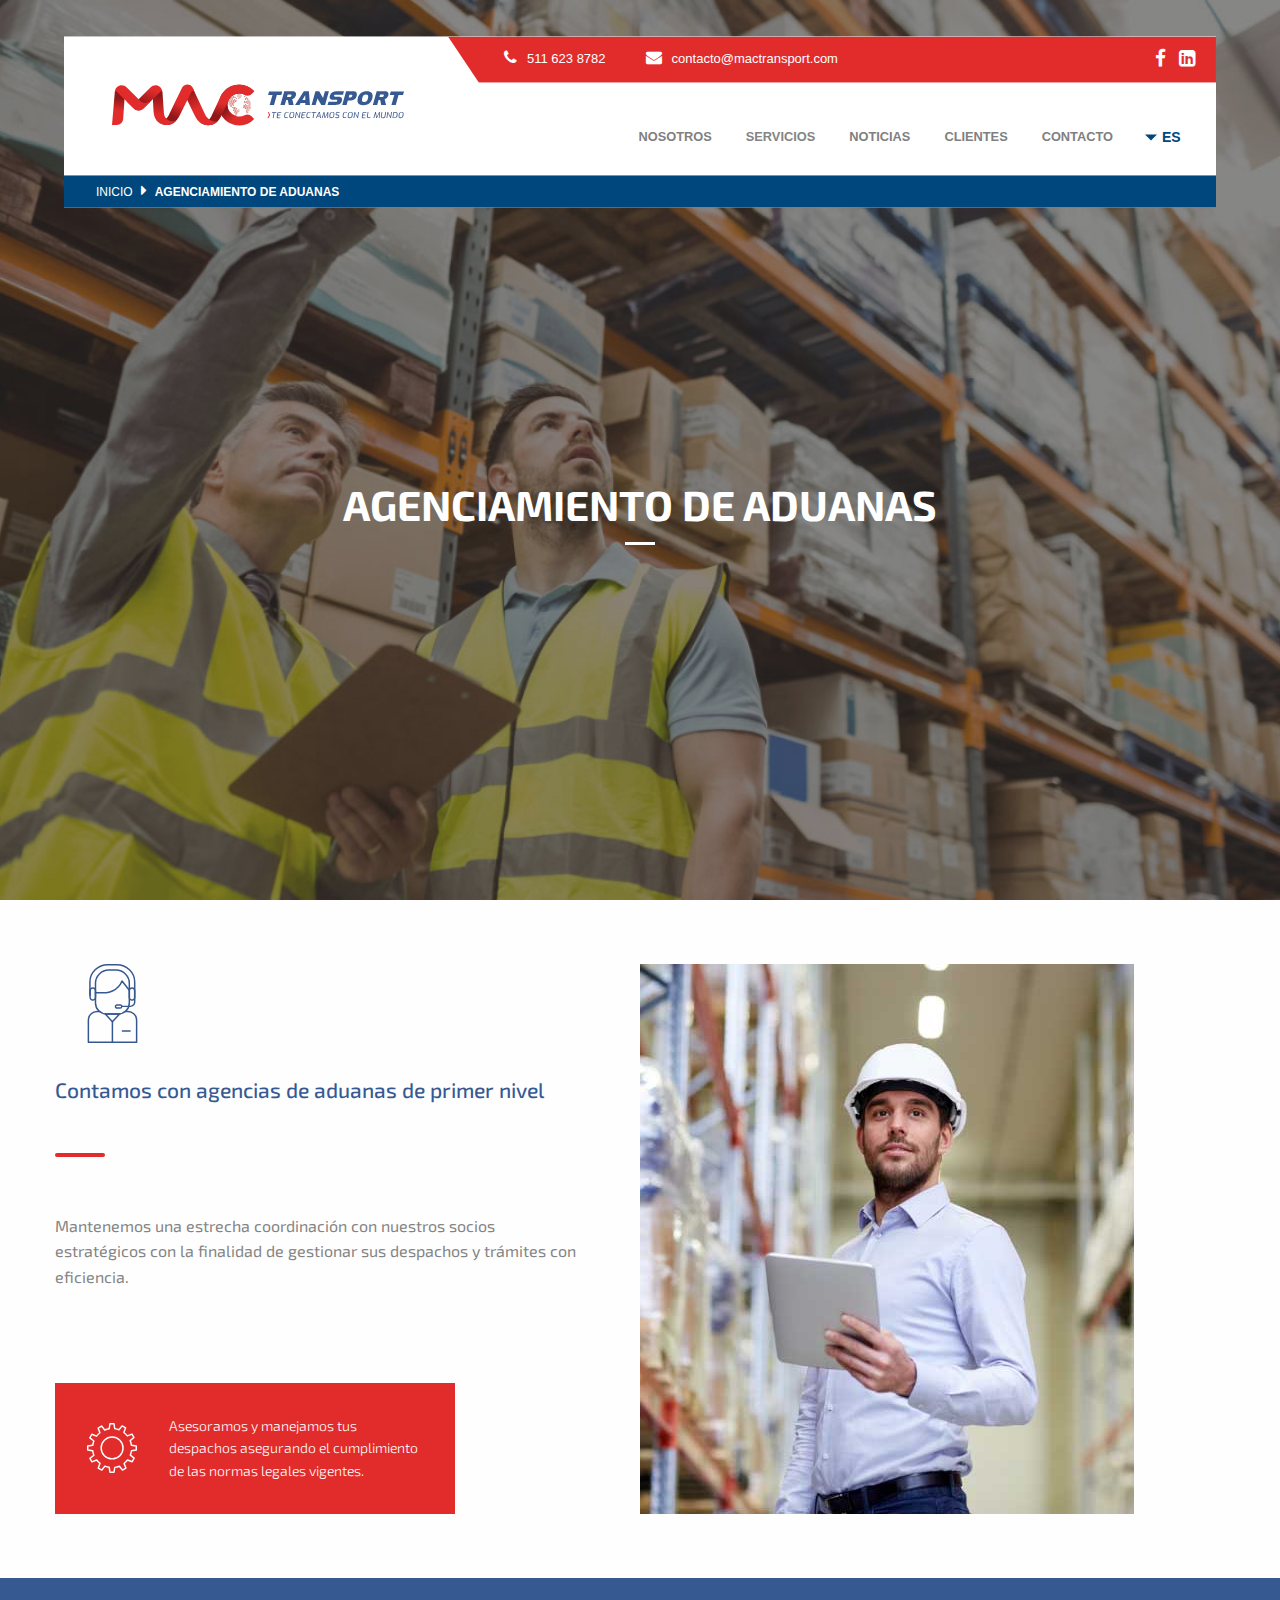
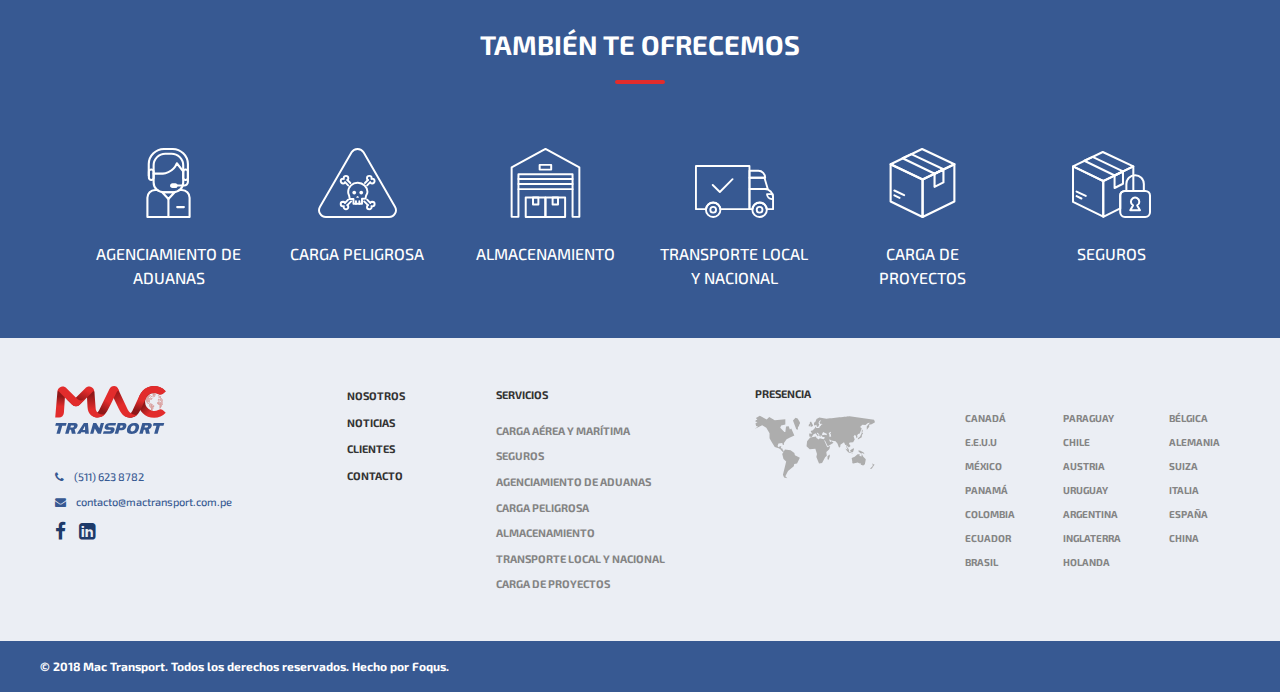
==== commit 5692e2b0: "add carrusel animated infinite and others details" ====
--- a/agenciamiento-aduanas.html
+++ b/agenciamiento-aduanas.html
@@ -6,6 +6,8 @@
     <meta charset="utf-8" />
     <meta http-equiv="x-ua-compatible" content="ie=edge">
     <meta name="viewport" content="width=device-width, initial-scale=1.0">
+    <link rel="stylesheet" href="https://cdn.jsdelivr.net/npm/animate.css@3.5.2/animate.min.css">
+    <script src="https://cdnjs.cloudflare.com/ajax/libs/jquery/3.3.1/jquery.min.js"></script>    
     <title>Mac-Transport</title>
     <link rel="stylesheet" href="assets/css/app.css">
   </head>
@@ -86,12 +88,16 @@
 
                 <div>
                     <span class="Header-contacto-phone">
+                      <a href="tel:+5116238782">
                         <i class="fa fa-phone" aria-hidden="true"></i> 
-                        <span>511 623 8782</span>
+                        <span>511 623 8782 </span>
+                      </a>  
                     </span>
                     <span class="Header-contacto-email">
-                        <i class="fa fa-envelope" aria-hidden="true"></i>
+                      <a href="mailto:contacto@mactransport.com">  
+                      <i class="fa fa-envelope" aria-hidden="true"></i>
                         <span>contacto@mactransport.com</span>
+                      </a>
                     </span>
                 </div>
                 
@@ -111,39 +117,49 @@
               </div>
           </div>
 
-          <figure class="Header-logo">
+          <figure class="Header-logo  animated bounceInDown">
             <a href="index.html"><img src="./assets/img/ico-logo-home.svg" alt="logo" class="Header-image"></a>
           </figure>
 
-          <nav class="Header-nav">
-            <ul class="Header-menu  no-bullet">
-              <li class="Header-menu-item">
-                <a class="Header-menu-link" href="nosotros.html">Nosotros</a>
-              </li>
-              <li class="Header-menu-item">
-                <a class="Header-menu-link" href="servicios.html">Servicios</a>
-              </li>
-              <li class="Header-menu-item">
-                <a class="Header-menu-link" href="noticias.html">Noticias</a>
-              </li>
-              <li class="Header-menu-item">
-                <a class="Header-menu-link" href="clientes.html">Clientes</a>
-              </li>
-              <li class="Header-menu-item">
-                <a class="Header-menu-link" href="contacto.html">Contacto</a>
-              </li>
-                <ul class="vertical menu accordion-menu" data-accordion-menu>
-                  <li class="idiomas">
-                    <a href="#">ES</a>
-                    <ul class="menu vertical nested">
-                      <li>
-                        <a href="#">EN</a>
-                      </li>
-                    </ul>
-                  </li>
-                </ul>
-            </ul>
-          </nav>
+            <nav class="Header-nav">
+              <ul class="Header-menu  no-bullet  dropdown menu" data-dropdown-menu>
+                <li class="Header-menu-item">
+                  <a class="Header-menu-link" href="nosotros.html">Nosotros</a>
+                </li>
+                <li class="Header-menu-item">
+                  <a class="Header-menu-link" href="servicios.html">Servicios</a>
+                  <ul class="menu">
+                    <li><a href="servicios.html">Carga Aérea y marítima</a></li>
+                    <li><a href="agenciamiento-aduanas.html">Agenciamiento de aduanas</a></li>
+                    <li><a href="carga-peligrosa.html">carga peligrosa</a></li>
+                    <li><a href="almacenamiento.html">almacenamiento</a></li>
+                    <li><a href="transporte-local-nacional.html">transporte local y nacional</a></li>
+                    <li><a href="carga-proyectos.html">carga de proyectos</a></li>
+                    <li><a href="seguros.html">seguros</a></li>
+                  </ul>
+                </li>
+                <li class="Header-menu-item">
+                  <a class="Header-menu-link" href="noticias.html">Noticias</a>
+                </li>
+                <li class="Header-menu-item">
+                  <a class="Header-menu-link" href="clientes.html">Clientes</a>
+                </li>
+                <li class="Header-menu-item">
+                  <a class="Header-menu-link" href="contacto.html">Contacto</a>
+                </li>
+                  <ul class="vertical menu accordion-menu" data-accordion-menu>
+                    <li class="idiomas">
+                      <a href="#">ES</a>
+                      <ul class="menu vertical nested">
+                        <li>
+                          <a href="#">EN</a>
+                        </li>
+                      </ul>
+                    </li>
+                  </ul>
+              </ul>
+            </nav>
+          
         </header>
 
 
@@ -157,14 +173,18 @@
                     <div class="Header-contacto">
         
                       <div>
-                          <span class="Header-contacto-phone">
-                              <i class="fa fa-phone" aria-hidden="true"></i> 
-                              <span>511 623 8782</span>
-                          </span>
-                          <span class="Header-contacto-email">
-                              <i class="fa fa-envelope" aria-hidden="true"></i>
-                              <span>contacto@mactransport.com</span>
-                          </span>
+                        <span class="Header-contacto-phone">
+                          <a href="tel:+511">
+                            <i class="fa fa-phone" aria-hidden="true"></i> 
+                            <span>511 623 8782 </span>
+                          </a>  
+                        </span>
+                        <span class="Header-contacto-email">
+                          <a href="mailto:contacto@mactransport.com">  
+                          <i class="fa fa-envelope" aria-hidden="true"></i>
+                            <span>contacto@mactransport.com</span>
+                          </a>
+                        </span>
                       </div>
                       
                       <div class="Header-redesSociales">
@@ -183,17 +203,26 @@
                     </div>
                 </div>
         
-                <figure class="Header-logo">
+                <figure class="Header-logo  animated bounceInDown">
                   <a href="index.html"><img src="./assets/img/ico-logo-home.svg" alt="logo" class="Header-image"></a>
                 </figure>
         
                 <nav class="Header-nav">
-                  <ul class="Header-menu  no-bullet">
+                  <ul class="Header-menu  no-bullet dropdown menu" data-dropdown-menu>
                     <li class="Header-menu-item">
                       <a class="Header-menu-link" href="nosotros.html">Nosotros</a>
                     </li>
                     <li class="Header-menu-item">
                       <a class="Header-menu-link" href="servicios.html">Servicios</a>
+                      <ul class="menu">
+                        <li><a class="Header-menu-link" href="servicios.html">Carga Aérea y marítima</a></li>
+                        <li><a href="agenciamiento-aduanas.html">Agenciamiento de aduanas</a></li>
+                        <li><a href="carga-peligrosa.html">carga peligrosa</a></li>
+                        <li><a href="almacenamiento.html">almacenamiento</a></li>
+                        <li><a href="transporte-local-nacional.html">transporte local y nacional</a></li>
+                        <li><a href="carga-proyectos.html">carga de proyectos</a></li>
+                        <li><a href="seguros.html">seguros</a></li>
+                      </ul>
                     </li>
                     <li class="Header-menu-item">
                       <a class="Header-menu-link" href="noticias.html">Noticias</a>
@@ -209,7 +238,7 @@
                           <a href="#">ES</a>
                           <ul class="menu vertical nested">
                             <li>
-                              <a href="#">EN</a>
+                              <a class="ingles" href="#">EN</a>
                             </li>
                           </ul>
                         </li>
@@ -225,7 +254,7 @@
                       <i class="fa fa-caret-right"></i>
                   </span>
                   <li class="SubNavegacion-item">
-                    <a class="SubNavegacion-link bold" href="agenciamiento-aduanas.html">agenciamiento-aduanas</a>
+                    <a class="SubNavegacion-link bold" href="agenciamiento-aduanas.html">Agenciamiento de aduanas</a>
                   </li>
                 </ul>
 
@@ -332,13 +361,31 @@
                 </a>
 
                 <span class="Footer-phone">
+                  <a href="tel:+5116238782">
                     <i class="fa fa-phone" aria-hidden="true"></i> 
                     <span>(511) 623 8782</span>
+                  </a>  
                 </span>
                 <span class="Footer-email">
-                    <i class="fa fa-envelope" aria-hidden="true"></i>
-                    <span>contacto@mactransport.com.pe</span> 
+                  <a href="mailto:contacto@mactransport.com.pe">
+                      <i class="fa fa-envelope" aria-hidden="true"></i>
+                      <span>contacto@mactransport.com.pe</span> 
+                  </a>                
                 </span>
+
+                <div class="Header-redesSociales-footer">
+                    <li class="Header-redesSociales-item">
+                      <a href="https://facebook.com/" target="_blank" class="Header-redesSociales-link">
+                        <span><i class="fa fa-facebook" aria-hidden="true"></i></span>
+                      </a>
+                    </li>
+                    <li class="Header-redesSociales-item">
+                      <a href="https://linkedin.com/" target="_blank" class="Header-redesSociales-link">
+                        <span><i class="fa fa-linkedin-square" aria-hidden="true"></i></span>
+                      </a>
+                    </li>
+                </div>
+
             </div>
           
               <div class="Footer-pages">
@@ -424,5 +471,6 @@
         contenedor.style.opacity = 0;
       } 
     </script>
+
   </body>
 </html>--- a/assets/css/app.css
+++ b/assets/css/app.css
@@ -8581,6 +8581,33 @@
   color: steelblue;
   padding-top: 2rem; }
 
+.dropdown.menu > li.is-dropdown-submenu-parent > a {
+  padding-right: 1rem;
+  color: #848484; }
+  .dropdown.menu > li.is-dropdown-submenu-parent > a::after {
+    display: none; }
+  .dropdown.menu > li.is-dropdown-submenu-parent > a:hover {
+    color: #E22C2C; }
+
+.menu.submenu.is-dropdown-submenu.first-sub.vertical {
+  padding-top: 0.5rem;
+  border: 0px; }
+  .menu.submenu.is-dropdown-submenu.first-sub.vertical li a.Header-menu-link:hover {
+    color: #E22C2C; }
+  .menu.submenu.is-dropdown-submenu.first-sub.vertical li a:hover {
+    color: #E22C2C; }
+
+.dropdown .is-dropdown-submenu a {
+  font-size: 0.75rem;
+  color: #848484; }
+
+.is-dropdown-submenu {
+  min-width: 15rem;
+  border: 0; }
+
+.is-submenu-item.is-accordion-submenu-item.is-dropdown-submenu-item a.ingles {
+  display: none; }
+
 .site-header {
   position: relative;
   /**************************** ANIMACION ************************************/
@@ -8806,7 +8833,7 @@
   color: #848484; }
   .Header-image {
     display: inline-block;
-    padding-left: 1.5rem;
+    padding-left: 3rem;
     width: 21.25rem;
     height: 2.8125rem; }
   .Header-ubication {
@@ -8844,6 +8871,8 @@
       -webkit-align-items: center;
           -ms-flex-align: center;
               align-items: center; }
+      .Header-contacto-email a {
+        color: #FFFFFF; }
       .Header-contacto-email span {
         margin-left: .1rem; }
     .Header-contacto-phone {
@@ -8854,6 +8883,8 @@
       -webkit-align-items: center;
           -ms-flex-align: center;
               align-items: center; }
+      .Header-contacto-phone a {
+        color: #FFFFFF; }
       .Header-contacto-phone span {
         margin-left: .1rem; }
     .Header-contacto span i.fa.fa-envelope,
@@ -8880,6 +8911,17 @@
       .Header-redesSociales-item span {
         display: inline-block;
         color: white; }
+    .Header-redesSociales-footer {
+      display: -webkit-flex;
+      display: -ms-flexbox;
+      display: flex;
+      -webkit-justify-content: flex-start;
+          -ms-flex-pack: start;
+              justify-content: flex-start; }
+      .Header-redesSociales-footer li {
+        padding-top: .4rem; }
+        .Header-redesSociales-footer li a span {
+          color: #1E3A69; }
   .Header-nav {
     padding: 0 0 1.2rem 0;
     margin-top: -.5rem; }
@@ -9017,6 +9059,7 @@
     font-size: 1.3125rem;
     width: 25rem;
     margin-bottom: 5rem;
+    margin-top: -3rem;
     font-weight: 300;
     margin-left: 0; }
     .Nosotros-description > strong {
@@ -9225,6 +9268,90 @@
   .Clientes-img {
     height: 5.8rem; }
 
+/* carrusel infinito*/
+@-webkit-keyframes scroll {
+  0% {
+    -webkit-transform: translateX(0);
+            transform: translateX(0); }
+  100% {
+    -webkit-transform: translateX(calc(-250px * 7));
+            transform: translateX(calc(-250px * 7)); } }
+@keyframes scroll {
+  0% {
+    -webkit-transform: translateX(0);
+            transform: translateX(0); }
+  100% {
+    -webkit-transform: translateX(calc(-250px * 7));
+            transform: translateX(calc(-250px * 7)); } }
+
+.slider {
+  background: white;
+  height: 200px;
+  margin: auto;
+  overflow: hidden;
+  position: relative;
+  display: -webkit-flex;
+  display: -ms-flexbox;
+  display: flex;
+  -webkit-align-items: center;
+      -ms-flex-align: center;
+          align-items: center;
+  padding-top: 2rem; }
+  .slider::before, .slider::after {
+    background: linear-gradient(to right, white 0%, rgba(255, 255, 255, 0) 100%);
+    content: "";
+    height: 200px;
+    position: absolute;
+    width: 200px;
+    z-index: 2; }
+  .slider::after {
+    right: 0;
+    top: 0;
+    -webkit-transform: rotateZ(180deg);
+        -ms-transform: rotate(180deg);
+            transform: rotateZ(180deg); }
+  .slider::before {
+    left: 0;
+    top: 0; }
+  .slider .slide-track {
+    -webkit-animation: scroll 40s linear infinite;
+            animation: scroll 40s linear infinite;
+    display: -webkit-flex;
+    display: -ms-flexbox;
+    display: flex;
+    width: calc(250px * 14); }
+  .slider .slide {
+    height: 100px;
+    width: 250px;
+    display: -webkit-flex;
+    display: -ms-flexbox;
+    display: flex;
+    -webkit-justify-content: center;
+        -ms-flex-pack: center;
+            justify-content: center; }
+    .slider .slide img {
+      width: 160px;
+      height: 114px; }
+
+.aparecer-in.mui-enter {
+  transition-duration: 500ms;
+  transition-timing-function: linear;
+  -webkit-transform: translateY(1);
+      -ms-transform: translateY(1);
+          transform: translateY(1);
+  transition-property: opacity, -webkit-transform;
+  transition-property: transform, opacity;
+  transition-property: transform, opacity, -webkit-transform;
+  opacity: 0;
+  -webkit-backface-visibility: hidden;
+          backface-visibility: hidden; }
+
+.aparecer-in.mui-enter.mui-enter-active {
+  -webkit-transform: translateY(0);
+      -ms-transform: translateY(0);
+          transform: translateY(0);
+  opacity: 1; }
+
 .Sectors {
   background-color: #901718;
   padding: 1rem 0 3rem 0; }
@@ -9241,7 +9368,7 @@
     color: #FFFFFF;
     padding-bottom: 2rem;
     font-size: 1.6875rem;
-    font-weight: 700;
+    font-weight: 500;
     padding-top: 3rem; }
     .Sectors-title::after {
       content: "";
@@ -9302,7 +9429,7 @@
       padding-left: 0.9375rem; } }
   .News-title {
     font-size: 1.6875rem;
-    font-weight: 700;
+    font-weight: 500 !important;
     color: #375992;
     padding-top: 3rem; }
     .News-title::after {
@@ -9402,7 +9529,7 @@
   padding-bottom: 1rem; }
   .Contact-title {
     font-size: 1.6875rem;
-    font-weight: 700;
+    font-weight: 500;
     color: #FFFFFF;
     text-align: center;
     padding-top: 3rem; }
@@ -9516,12 +9643,14 @@
     margin-top: 2.2rem;
     margin-bottom: .5rem;
     font-size: 0.6875rem;
-    font-weight: 500;
-    color: #375992; }
+    font-weight: 500; }
+    .Footer-phone a {
+      color: #375992; }
   .Footer-email {
     font-size: 0.6875rem;
-    font-weight: 500;
-    color: #375992; }
+    font-weight: 500; }
+    .Footer-email a {
+      color: #375992; }
   .Footer .container-footer {
     padding-right: 0.625rem;
     padding-left: 0.625rem;
@@ -9591,6 +9720,8 @@
       color: #848484;
       display: inline-block;
       margin-bottom: .5rem; }
+      .Footer-servicios .list li a:hover {
+        color: #1779ba; }
   .Footer .container-footer-bottom {
     background-color: #375992; }
   .Footer-bottom {
@@ -9694,13 +9825,13 @@
     grid-area: 4 / 1 / 8 / 2; }
     .somos-nosotros-figura1 img {
       width: 100%;
-      height: 29.375rem; }
+      height: 34.5625rem; }
   .somos-nosotros-figura2 {
     grid-area: 2 / 3 / 5 / 4;
     width: 29.375rem;
     height: 29.375rem; }
     .somos-nosotros-figura2 img {
-      height: 29.375rem; }
+      height: 34.5625rem; }
   .somos-nosotros-texto {
     grid-area: 6 / 3 / 7 / 4;
     margin-top: 5rem;
@@ -10245,7 +10376,7 @@
   .Escribenos form p textarea:focus {
     box-shadow: none;
     border: 1px solid white; }
-  .Escribenos form a {
+  .Escribenos form button {
     width: 6.875rem;
     margin-left: auto;
     display: -webkit-flex;
@@ -10257,7 +10388,7 @@
     border-radius: 0.3125rem;
     background-color: transparent;
     border: thin solid #FFFFFF; }
-    .Escribenos form a button {
+    .Escribenos form button button {
       color: #FFFFFF;
       cursor: pointer; }
 
@@ -11382,4 +11513,4 @@
     .bolivia-contenedor .bolivia-texto > p {
       margin-bottom: 1.5rem; }
 
-/*# sourceMappingURL=[data-uri]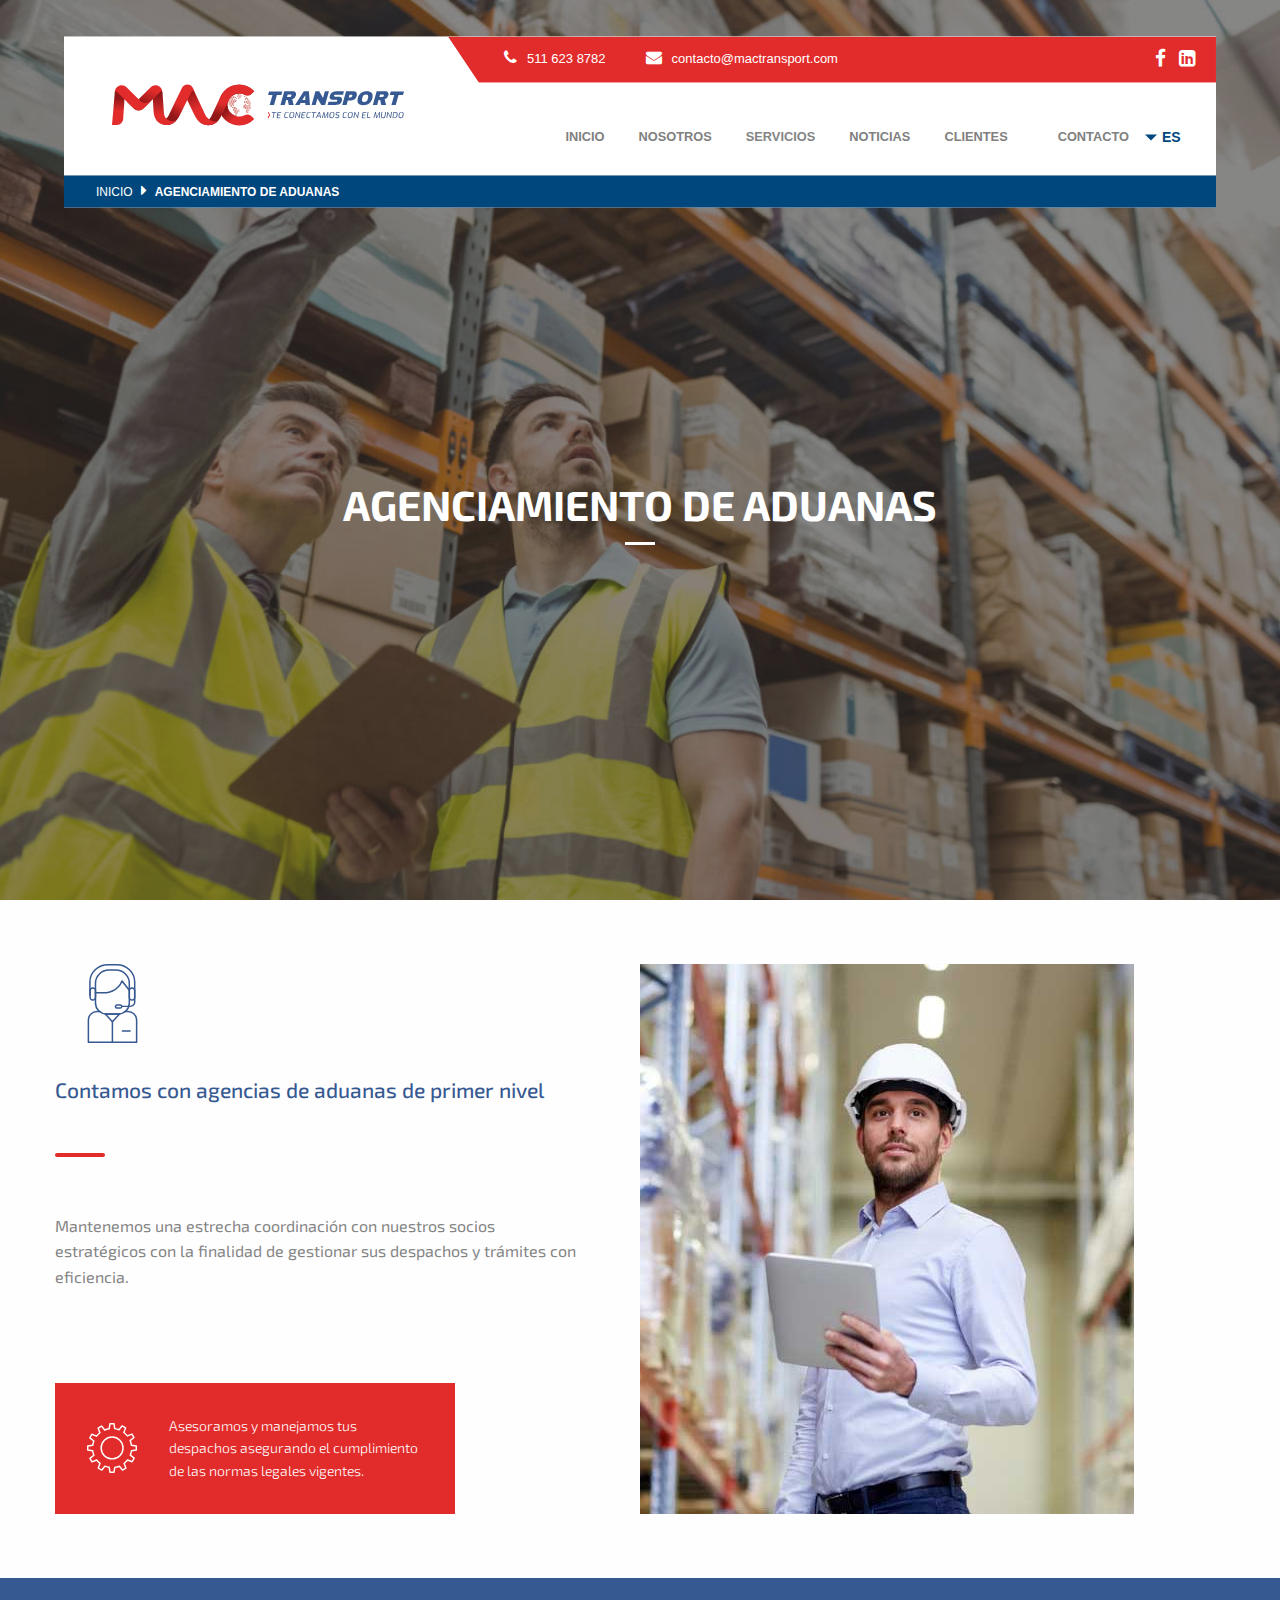
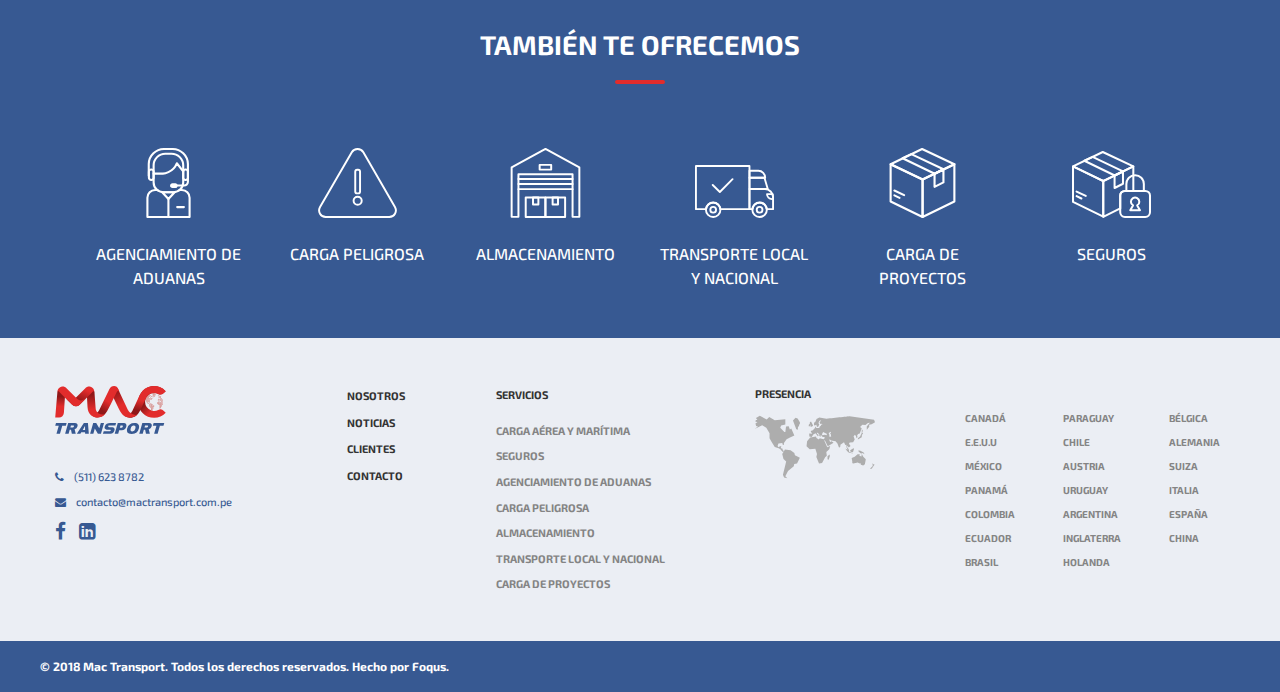
==== commit 895841d7: "add page inicio, modifier iconos footer" ====
--- a/agenciamiento-aduanas.html
+++ b/agenciamiento-aduanas.html
@@ -123,6 +123,9 @@
 
             <nav class="Header-nav">
               <ul class="Header-menu  no-bullet  dropdown menu" data-dropdown-menu>
+                  <li class="Header-menu-item">
+                      <a class="Header-menu-link" href="index.html">Inicio</a>
+                  </li>
                 <li class="Header-menu-item">
                   <a class="Header-menu-link" href="nosotros.html">Nosotros</a>
                 </li>
@@ -209,6 +212,9 @@
         
                 <nav class="Header-nav">
                   <ul class="Header-menu  no-bullet dropdown menu" data-dropdown-menu>
+                      <li class="Header-menu-item">
+                          <a class="Header-menu-link" href="index.html">Inicio</a>
+                        </li>
                     <li class="Header-menu-item">
                       <a class="Header-menu-link" href="nosotros.html">Nosotros</a>
                     </li>
--- a/assets/css/app.css
+++ b/assets/css/app.css
@@ -8921,7 +8921,7 @@
       .Header-redesSociales-footer li {
         padding-top: .4rem; }
         .Header-redesSociales-footer li a span {
-          color: #1E3A69; }
+          color: #375992; }
   .Header-nav {
     padding: 0 0 1.2rem 0;
     margin-top: -.5rem; }
@@ -9977,8 +9977,8 @@
           -ms-flex-align: center;
               align-items: center; }
       .Container-carga .servicios > div figure img {
-        width: 5rem;
-        height: 5rem;
+        width: 3.125rem !important;
+        height: 3.125rem !important;
         display: block;
         padding-bottom: .5rem; }
 
@@ -10321,87 +10321,125 @@
   .site-header.contacto .Header {
     z-index: 10; }
 
-.Contactanos .responsive-embed.widescreen {
-  margin-bottom: 0; }
-
-.Escribenos {
-  background-color: #375992;
-  width: 30.8125rem;
-  padding: 3rem;
-  position: absolute;
-  top: 0;
-  bottom: 0;
-  left: 10%; }
-  .Escribenos-container h2 {
-    font-size: 2rem;
-    font-weight: 700;
-    text-transform: uppercase;
+.Contact {
+  background: url("../img/img-contacto.png") no-repeat;
+  background-size: cover;
+  background-position: top center;
+  padding-bottom: 1rem; }
+  .Contact-title {
+    font-size: 1.6875rem;
+    font-weight: 500;
     color: #FFFFFF;
-    text-align: center; }
-    .Escribenos-container h2::after {
+    text-align: center;
+    padding-top: 3rem; }
+    .Contact-title::after {
       content: "";
       display: block;
+      margin: 0 auto;
       width: 1.875rem;
       height: 0.15625rem;
-      background-color: #E22C2C;
-      margin: .5rem auto;
-      margin-bottom: 3rem; }
-  .Escribenos form input,
-  .Escribenos form select,
-  .Escribenos form textarea {
-    background-color: #375992;
-    border-radius: 0.3125rem;
-    font-weight: 500;
-    font-size: 0.8125rem; }
-    .Escribenos form input:focus,
-    .Escribenos form select:focus,
-    .Escribenos form textarea:focus {
-      background-color: #375992; }
-  .Escribenos form input {
-    color: #FFFFFF; }
-    .Escribenos form input:focus {
-      box-shadow: none;
-      border: 1px solid white; }
-    .Escribenos form input::-webkit-input-placeholder {
-      color: #FFFFFF; }
-    .Escribenos form input:-ms-input-placeholder {
-      color: #FFFFFF; }
-    .Escribenos form input::placeholder {
-      color: #FFFFFF; }
-  .Escribenos form p select {
-    color: #FFFFFF; }
-    .Escribenos form p select:focus {
-      box-shadow: none;
-      border: 1px solid white; }
-  .Escribenos form p textarea:focus {
-    box-shadow: none;
-    border: 1px solid white; }
-  .Escribenos form button {
-    width: 6.875rem;
-    margin-left: auto;
+      background-color: red;
+      margin-top: .5rem; }
+  .Contact-subtitle {
+    text-align: center;
+    color: #FFFFFF;
+    padding: 1rem 0 2.5rem 0;
+    font-weight: 300;
+    font-size: 1rem; }
+  .Contact-section {
+    padding-right: 0.625rem;
+    padding-left: 0.625rem;
+    max-width: 75rem;
+    margin: 0 auto;
+    padding-bottom: 2rem;
+    margin-bottom: 3.5rem; }
+    @media print, screen and (min-width: 40em) {
+      .Contact-section {
+        padding-right: 0.9375rem;
+        padding-left: 0.9375rem; } }
+  .Contact-dates.c {
+    font-size: 1rem;
+    margin-right: 0;
+    margin-left: 0;
+    width: 100%; }
+  .Contact-details.c {
+    margin-left: 0;
+    margin-right: 0;
+    padding-right: 1rem; }
+  .Contact-form.c {
     display: -webkit-flex;
     display: -ms-flexbox;
     display: flex;
-    -webkit-justify-content: center;
-        -ms-flex-pack: center;
-            justify-content: center;
-    border-radius: 0.3125rem;
-    background-color: transparent;
-    border: thin solid #FFFFFF; }
-    .Escribenos form button button {
+    -webkit-flex-direction: column;
+        -ms-flex-direction: column;
+            flex-direction: column;
+    -webkit-align-items: center;
+        -ms-flex-align: center;
+            align-items: center;
+    margin-left: 0; }
+    .Contact-form.c > input {
+      margin-bottom: 1.2rem; }
+    .Contact-form.c > input,
+    .Contact-form.c > textarea {
+      border-radius: 5px;
+      padding-left: 1.5rem;
+      font-size: 0.8125rem; }
+    .Contact-form.c > button {
+      width: 6.25rem;
+      -webkit-align-self: flex-end;
+          -ms-flex-item-align: end;
+              align-self: flex-end;
+      margin-bottom: 2rem;
       color: #FFFFFF;
-      cursor: pointer; }
-
-.Contactanos-infor p {
-  font-size: 1rem;
-  color: #FFFFFF;
-  font-weight: 300; }
-
-.container-mapa {
-  position: relative;
-  height: 55.9375rem; }
-  .container-mapa .responsive-embed.widescreen {
-    min-height: 55.9375rem; }
+      font-weight: bold;
+      border: thin solid #FFFFFF;
+      background-color: transparent;
+      border-radius: 0.3125rem; }
+      .Contact-form.c > button:hover {
+        background-color: #375992; }
+    .Contact-form.c::-webkit-input-placeholder {
+      color: #848484; }
+    .Contact-form.c:-ms-input-placeholder {
+      color: #848484; }
+    .Contact-form.c::placeholder {
+      color: #848484; }
+  .Contact-information {
+    display: -webkit-flex;
+    display: -ms-flexbox;
+    display: flex;
+    -webkit-flex-direction: column;
+        -ms-flex-direction: column;
+            flex-direction: column;
+    color: #FFFFFF;
+    font-size: 1rem;
+    width: 15.625rem;
+    font-weight: 300; }
+    .Contact-information > * {
+      padding: 0.125rem 0; }
+  .Contact-phone {
+    padding-top: 1.2rem; }
+  .Contact-maps.c {
+    background-color: #fefefe;
+    height: 29.25rem;
+    margin-left: 0;
+    margin-right: 0; }
+    .Contact-maps.c .responsive-embed {
+      margin-bottom: 0;
+      height: 100%; }
+  .Contact .miembros {
+    padding-bottom: 4rem; }
+    .Contact .miembros-nombre {
+      font-size: 1rem;
+      font-weight: 500;
+      color: #FFFFFF;
+      padding-bottom: .5rem; }
+    .Contact .miembros-cargo,
+    .Contact .miembros-anexo1 a,
+    .Contact .miembros-anexo2 a,
+    .Contact .miembros-correo a {
+      font-size: 0.75rem;
+      font-weight: 300;
+      color: #FFFFFF; }
 
 .site-header.agenciamiento-aduanas {
   background: url("../img/slogan-agenciamiento-aduanas.jpg") no-repeat;
@@ -11513,4 +11551,4 @@
     .bolivia-contenedor .bolivia-texto > p {
       margin-bottom: 1.5rem; }
 
-/*# sourceMappingURL=[data-uri]